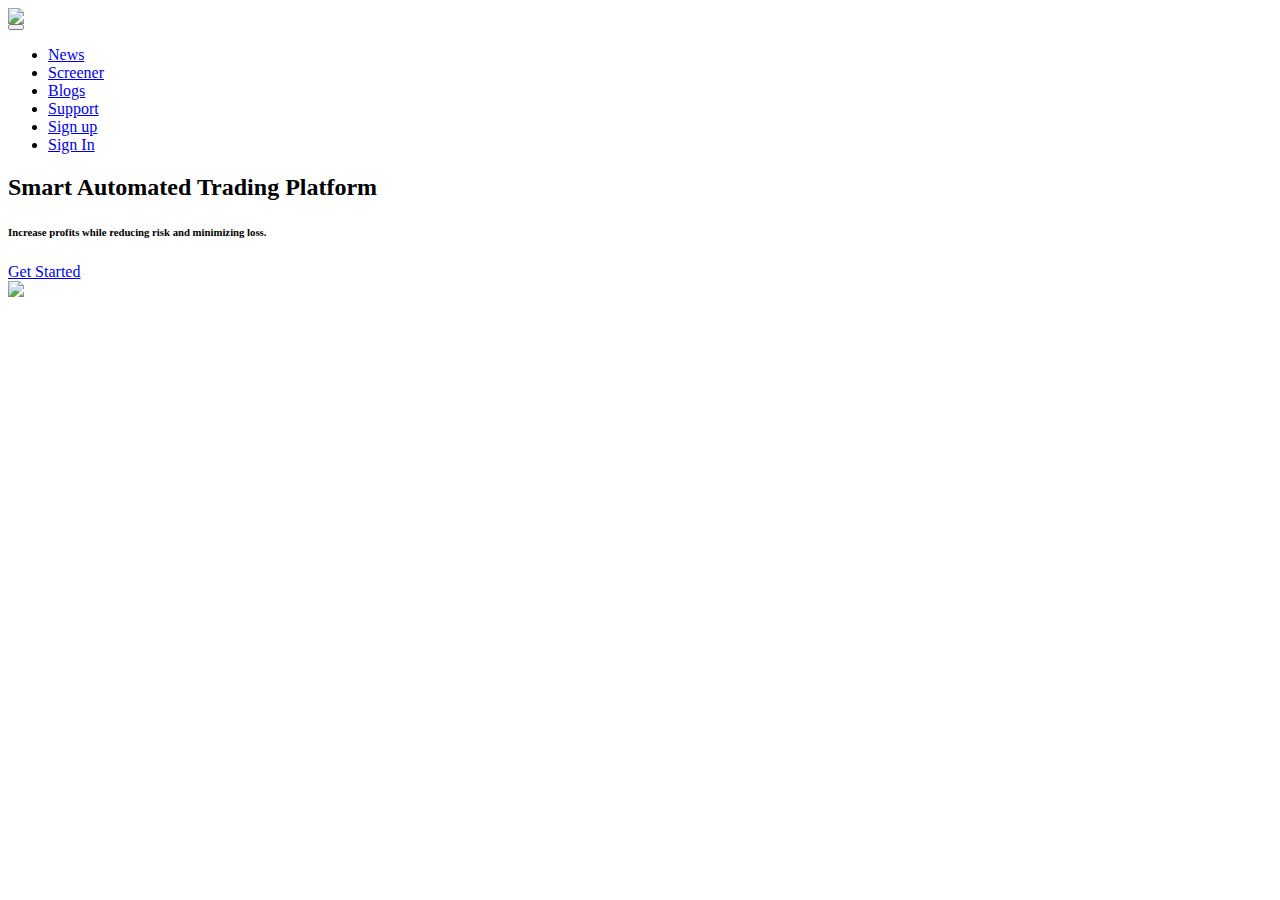
==== index.html @ 5ad06d59 "Initial commit" ====
<html lang="en">
    <head>
        <meta charset="UTF-8">
        <meta name="viewport" content="width=device-width, initial-scale=1.0">
        <title>Hedgina</title>
        <link rel="stylesheet" href="vendor/bootstrap/css/bootstrap.min.css">
        <link rel="stylesheet" href="icons/css/line-awesome.min.css">
        <link rel="stylesheet" href="vendor/select-picker/css/bootstrap-select.min.css">
        <link rel="stylesheet" href="vendor/slick/slick.css">
        <link rel="stylesheet" href="vendor/slick/slick-theme.css">
        <link rel="stylesheet" href="https://stackpath.bootstrapcdn.com/font-awesome/4.7.0/css/font-awesome.min.css">
        <link rel="stylesheet" href="css/style.css">
    </head>
    <body class="backgroundimg">
        <!-- Navigation -->
        <nav class="navbar navbar-expand-lg navbar-light bg-light ">
            <div class="container-fluid">
                <div class="row">
                    <div class="col-md-3">
                        <a class="navbar-brand" href="#"><img src="images/hedgina_logo.png"></a>
                    </div>
                    <div class="col-md-9">
                        <button class="navbar-toggler" type="button" data-toggle="collapse" data-target="#navbartopbar" aria-controls="navbarResponsive" aria-expanded="false" aria-label="Toggle navigation">
                            <span class="navbar-toggler-icon"></span>
                        </button>
                        <div class="collapse navbar-collapse" id="navbartopbar">
                            <ul class="navbar-nav ml-auto">
                                <li class="nav-item active">
                                    <a class="nav-link" href="#">News</a>
                                </li>
                                <li class="nav-item">
                                    <a class="nav-link" href="#">Screener</a>
                                </li>
                                <li class="nav-item">
                                    <a class="nav-link" href="#">Blogs</a>
                                </li>
                                <li class="nav-item">
                                    <a class="nav-link" href="#">Support</a>
                                </li>
                                <li class="nav-item">
                                    <a class="nav-link borderthemebtn" href="#">Sign up</a>
                                </li>
                                <li class="nav-item">
                                    <a class="nav-link themebtn" href="#">Sign In</a>
                                </li>
                            </ul>
                        </div>
                    </div>
                </div>
                
            </div>
        </nav>
        <section class="topsection bb-0">
            <div class="container-fluid">
                <div class="row">
                    <div class="col-xl-5 col-lg-6 col-md-12 align-center">
                        <div class="textcent">
                            <h2 class="indextitle">Smart Automated Trading Platform</h2>
                            <h6 class="indexsmalltext">Increase profits while reducing risk and minimizing loss.</h6>
                            <a href="javascript:;" class="themebtn wauto">Get Started</a>
                        </div>
                    </div>
                    <div class="col-xl-7 col-lg-6 col-md-12">
                        <div class="imgboxarea">
                            <img src="images/homepage.png">
                        </div>
                    </div>
                </div>
            </div>
        </section>
       <script src="https://cdnjs.cloudflare.com/ajax/libs/jquery/2.1.3/jquery.min.js"></script>
       <script src="https://cdn.jsdelivr.net/npm/popper.js@1.16.1/dist/umd/popper.min.js" integrity="sha384-9/reFTGAW83EW2RDu2S0VKaIzap3H66lZH81PoYlFhbGU+6BZp6G7niu735Sk7lN" crossorigin="anonymous"></script>
       <script src="vendor/bootstrap/js/bootstrap.min.js"></script>
       <script src="vendor/select-picker/js/bootstrap-select.min.js"></script>
       <script src="vendor/slick/slick.js"></script>
       <script src="js/script.js"></script>

    </body>
</html>
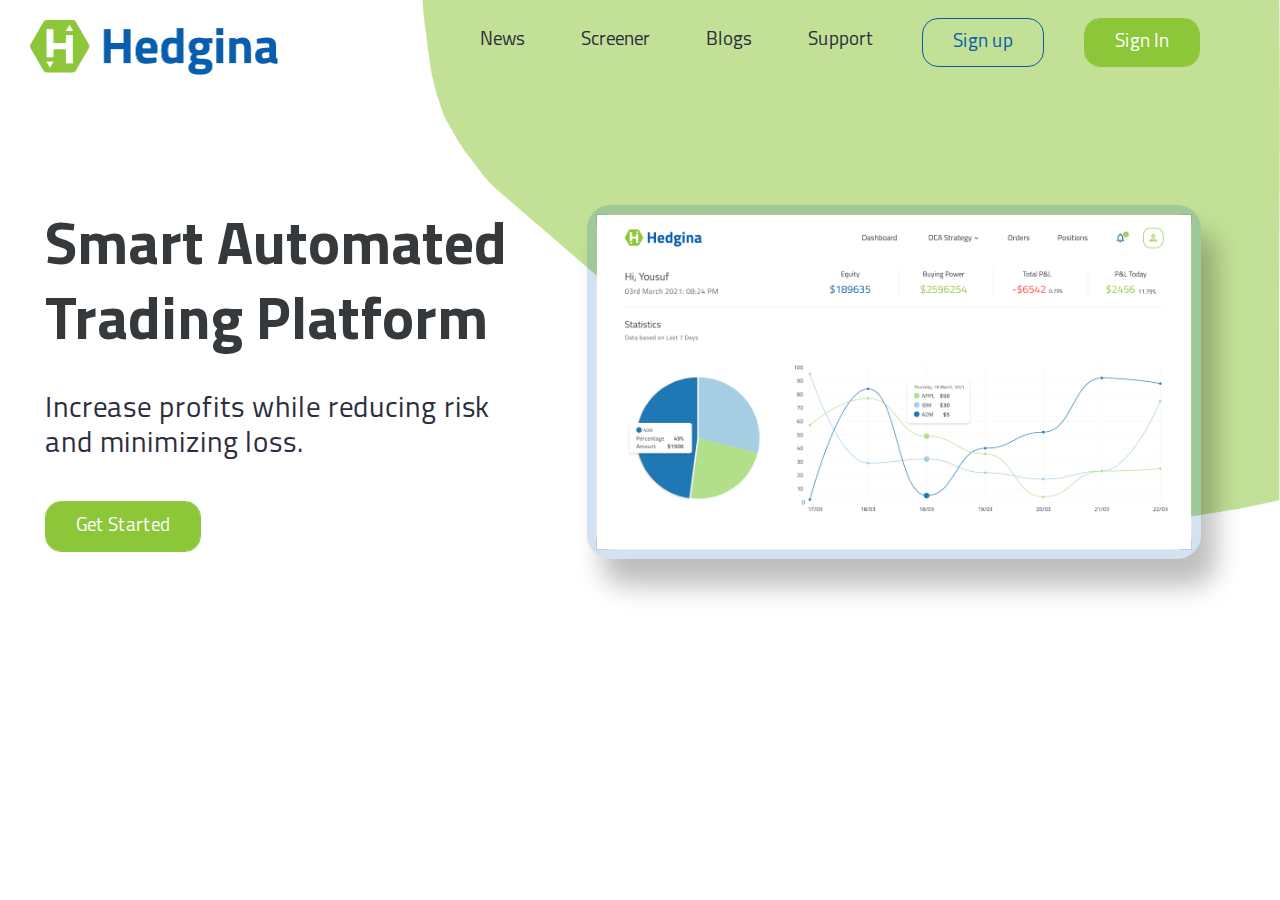
==== commit 3d9a32c5: "html" ====
--- a/index.html
+++ b/index.html
@@ -1,79 +1,79 @@
-<html lang="en">
-    <head>
-        <meta charset="UTF-8">
-        <meta name="viewport" content="width=device-width, initial-scale=1.0">
-        <title>Hedgina</title>
-        <link rel="stylesheet" href="vendor/bootstrap/css/bootstrap.min.css">
-        <link rel="stylesheet" href="icons/css/line-awesome.min.css">
-        <link rel="stylesheet" href="vendor/select-picker/css/bootstrap-select.min.css">
-        <link rel="stylesheet" href="vendor/slick/slick.css">
-        <link rel="stylesheet" href="vendor/slick/slick-theme.css">
-        <link rel="stylesheet" href="https://stackpath.bootstrapcdn.com/font-awesome/4.7.0/css/font-awesome.min.css">
-        <link rel="stylesheet" href="css/style.css">
-    </head>
-    <body class="backgroundimg">
-        <!-- Navigation -->
-        <nav class="navbar navbar-expand-lg navbar-light bg-light ">
-            <div class="container-fluid">
-                <div class="row">
-                    <div class="col-md-3">
-                        <a class="navbar-brand" href="#"><img src="images/hedgina_logo.png"></a>
-                    </div>
-                    <div class="col-md-9">
-                        <button class="navbar-toggler" type="button" data-toggle="collapse" data-target="#navbartopbar" aria-controls="navbarResponsive" aria-expanded="false" aria-label="Toggle navigation">
-                            <span class="navbar-toggler-icon"></span>
-                        </button>
-                        <div class="collapse navbar-collapse" id="navbartopbar">
-                            <ul class="navbar-nav ml-auto">
-                                <li class="nav-item active">
-                                    <a class="nav-link" href="#">News</a>
-                                </li>
-                                <li class="nav-item">
-                                    <a class="nav-link" href="#">Screener</a>
-                                </li>
-                                <li class="nav-item">
-                                    <a class="nav-link" href="#">Blogs</a>
-                                </li>
-                                <li class="nav-item">
-                                    <a class="nav-link" href="#">Support</a>
-                                </li>
-                                <li class="nav-item">
-                                    <a class="nav-link borderthemebtn" href="#">Sign up</a>
-                                </li>
-                                <li class="nav-item">
-                                    <a class="nav-link themebtn" href="#">Sign In</a>
-                                </li>
-                            </ul>
-                        </div>
-                    </div>
-                </div>
-                
-            </div>
-        </nav>
-        <section class="topsection bb-0">
-            <div class="container-fluid">
-                <div class="row">
-                    <div class="col-xl-5 col-lg-6 col-md-12 align-center">
-                        <div class="textcent">
-                            <h2 class="indextitle">Smart Automated Trading Platform</h2>
-                            <h6 class="indexsmalltext">Increase profits while reducing risk and minimizing loss.</h6>
-                            <a href="javascript:;" class="themebtn wauto">Get Started</a>
-                        </div>
-                    </div>
-                    <div class="col-xl-7 col-lg-6 col-md-12">
-                        <div class="imgboxarea">
-                            <img src="images/homepage.png">
-                        </div>
-                    </div>
-                </div>
-            </div>
-        </section>
-       <script src="https://cdnjs.cloudflare.com/ajax/libs/jquery/2.1.3/jquery.min.js"></script>
-       <script src="https://cdn.jsdelivr.net/npm/popper.js@1.16.1/dist/umd/popper.min.js" integrity="sha384-9/reFTGAW83EW2RDu2S0VKaIzap3H66lZH81PoYlFhbGU+6BZp6G7niu735Sk7lN" crossorigin="anonymous"></script>
-       <script src="vendor/bootstrap/js/bootstrap.min.js"></script>
-       <script src="vendor/select-picker/js/bootstrap-select.min.js"></script>
-       <script src="vendor/slick/slick.js"></script>
-       <script src="js/script.js"></script>
-
-    </body>
+<html lang="en">
+    <head>
+        <meta charset="UTF-8">
+        <meta name="viewport" content="width=device-width, initial-scale=1.0">
+        <title>Hedgina</title>
+        <link rel="stylesheet" href="vendor/bootstrap/css/bootstrap.min.css">
+        <link rel="stylesheet" href="icons/css/line-awesome.min.css">
+        <link rel="stylesheet" href="vendor/select-picker/css/bootstrap-select.min.css">
+        <link rel="stylesheet" href="vendor/slick/slick.css">
+        <link rel="stylesheet" href="vendor/slick/slick-theme.css">
+        <link rel="stylesheet" href="https://stackpath.bootstrapcdn.com/font-awesome/4.7.0/css/font-awesome.min.css">
+        <link rel="stylesheet" href="css/style.css">
+    </head>
+    <body class="backgroundimg">
+        <!-- Navigation -->
+        <nav class="navbar navbar-expand-lg navbar-light bg-light ">
+            <div class="container-fluid">
+                <div class="row">
+                    <div class="col-md-3">
+                        <a class="navbar-brand" href="#"><img src="images/hedgina_logo.png"></a>
+                    </div>
+                    <div class="col-md-9">
+                        <button class="navbar-toggler" type="button" data-toggle="collapse" data-target="#navbartopbar" aria-controls="navbarResponsive" aria-expanded="false" aria-label="Toggle navigation">
+                            <span class="navbar-toggler-icon"></span>
+                        </button>
+                        <div class="collapse navbar-collapse" id="navbartopbar">
+                            <ul class="navbar-nav ml-auto">
+                                <li class="nav-item active">
+                                    <a class="nav-link" href="#">News</a>
+                                </li>
+                                <li class="nav-item">
+                                    <a class="nav-link" href="#">Screener</a>
+                                </li>
+                                <li class="nav-item">
+                                    <a class="nav-link" href="#">Blogs</a>
+                                </li>
+                                <li class="nav-item">
+                                    <a class="nav-link" href="#">Support</a>
+                                </li>
+                                <li class="nav-item">
+                                    <a class="nav-link borderthemebtn" href="sign_up.html">Sign up</a>
+                                </li>
+                                <li class="nav-item">
+                                    <a class="nav-link themebtn" href="#">Sign In</a>
+                                </li>
+                            </ul>
+                        </div>
+                    </div>
+                </div>
+                
+            </div>
+        </nav>
+        <section class="topsection bb-0">
+            <div class="container-fluid">
+                <div class="row">
+                    <div class="col-xl-5 col-lg-6 col-md-12 align-center">
+                        <div class="textcent">
+                            <h2 class="indextitle">Smart Automated Trading Platform</h2>
+                            <h6 class="indexsmalltext">Increase profits while reducing risk and minimizing loss.</h6>
+                            <a href="javascript:;" class="themebtn wauto">Get Started</a>
+                        </div>
+                    </div>
+                    <div class="col-xl-7 col-lg-6 col-md-12">
+                        <div class="imgboxarea">
+                            <img src="images/homepage.png">
+                        </div>
+                    </div>
+                </div>
+            </div>
+        </section>
+       <script src="https://cdnjs.cloudflare.com/ajax/libs/jquery/2.1.3/jquery.min.js"></script>
+       <script src="https://cdn.jsdelivr.net/npm/popper.js@1.16.1/dist/umd/popper.min.js" integrity="sha384-9/reFTGAW83EW2RDu2S0VKaIzap3H66lZH81PoYlFhbGU+6BZp6G7niu735Sk7lN" crossorigin="anonymous"></script>
+       <script src="vendor/bootstrap/js/bootstrap.min.js"></script>
+       <script src="vendor/select-picker/js/bootstrap-select.min.js"></script>
+       <script src="vendor/slick/slick.js"></script>
+       <script src="js/script.js"></script>
+
+    </body>
 </html>--- a/icons/css/line-awesome.min.css
+++ b/icons/css/line-awesome.min.css
@@ -0,0 +1 @@
+.la,.lab,.lad,.lal,.lar,.las{-moz-osx-font-smoothing:grayscale;-webkit-font-smoothing:antialiased;display:inline-block;font-style:normal;font-variant:normal;text-rendering:auto;line-height:1}.la-lg{font-size:1.33333em;line-height:.75em;vertical-align:-.0667em}.la-xs{font-size:.75em}.la-sm{font-size:.875em}.la-1x{font-size:1em}.la-2x{font-size:2em}.la-3x{font-size:3em}.la-4x{font-size:4em}.la-5x{font-size:5em}.la-6x{font-size:6em}.la-7x{font-size:7em}.la-8x{font-size:8em}.la-9x{font-size:9em}.la-10x{font-size:10em}.la-fw{text-align:center;width:1.25em}.la-ul{list-style-type:none;margin-left:2.5em;padding-left:0}.la-ul>li{position:relative}.la-li{left:-2em;position:absolute;text-align:center;width:2em;line-height:inherit}.la-border{border:solid .08em #eee;border-radius:.1em;padding:.2em .25em .15em}.la-pull-left{float:left}.la-pull-right{float:right}.la.la-pull-left,.lab.la-pull-left,.lal.la-pull-left,.lar.la-pull-left,.las.la-pull-left{margin-right:.3em}.la.la-pull-right,.lab.la-pull-right,.lal.la-pull-right,.lar.la-pull-right,.las.la-pull-right{margin-left:.3em}.la-spin{-webkit-animation:la-spin 2s infinite linear;animation:la-spin 2s infinite linear}.la-pulse{-webkit-animation:la-spin 1s infinite steps(8);animation:la-spin 1s infinite steps(8)}@-webkit-keyframes la-spin{0%{-webkit-transform:rotate(0);transform:rotate(0)}100%{-webkit-transform:rotate(360deg);transform:rotate(360deg)}}@keyframes la-spin{0%{-webkit-transform:rotate(0);transform:rotate(0)}100%{-webkit-transform:rotate(360deg);transform:rotate(360deg)}}.la-rotate-90{-webkit-transform:rotate(90deg);transform:rotate(90deg)}.la-rotate-180{-webkit-transform:rotate(180deg);transform:rotate(180deg)}.la-rotate-270{-webkit-transform:rotate(270deg);transform:rotate(270deg)}.la-flip-horizontal{-webkit-transform:scale(-1,1);transform:scale(-1,1)}.la-flip-vertical{-webkit-transform:scale(1,-1);transform:scale(1,-1)}.la-flip-both,.la-flip-horizontal.la-flip-vertical{-webkit-transform:scale(-1,-1);transform:scale(-1,-1)}:root .la-flip-both,:root .la-flip-horizontal,:root .la-flip-vertical,:root .la-rotate-180,:root .la-rotate-270,:root .la-rotate-90{-webkit-filter:none;filter:none}.la-stack{display:inline-block;height:2em;line-height:2em;position:relative;vertical-align:middle;width:2.5em}.la-stack-1x,.la-stack-2x{left:0;position:absolute;text-align:center;width:100%}.la-stack-1x{line-height:inherit}.la-stack-2x{font-size:2em}.la-inverse{color:#fff}.la-500px:before{content:"\f26e"}.la-accessible-icon:before{content:"\f368"}.la-accusoft:before{content:"\f369"}.la-acquisitions-incorporated:before{content:"\f6af"}.la-ad:before{content:"\f641"}.la-address-book:before{content:"\f2b9"}.la-address-card:before{content:"\f2bb"}.la-adjust:before{content:"\f042"}.la-adn:before{content:"\f170"}.la-adobe:before{content:"\f778"}.la-adversal:before{content:"\f36a"}.la-affiliatetheme:before{content:"\f36b"}.la-air-freshener:before{content:"\f5d0"}.la-airbnb:before{content:"\f834"}.la-algolia:before{content:"\f36c"}.la-align-center:before{content:"\f037"}.la-align-justify:before{content:"\f039"}.la-align-left:before{content:"\f036"}.la-align-right:before{content:"\f038"}.la-alipay:before{content:"\f642"}.la-allergies:before{content:"\f461"}.la-amazon:before{content:"\f270"}.la-amazon-pay:before{content:"\f42c"}.la-ambulance:before{content:"\f0f9"}.la-american-sign-language-interpreting:before{content:"\f2a3"}.la-amilia:before{content:"\f36d"}.la-anchor:before{content:"\f13d"}.la-android:before{content:"\f17b"}.la-angellist:before{content:"\f209"}.la-angle-double-down:before{content:"\f103"}.la-angle-double-left:before{content:"\f100"}.la-angle-double-right:before{content:"\f101"}.la-angle-double-up:before{content:"\f102"}.la-angle-down:before{content:"\f107"}.la-angle-left:before{content:"\f104"}.la-angle-right:before{content:"\f105"}.la-angle-up:before{content:"\f106"}.la-angry:before{content:"\f556"}.la-angrycreative:before{content:"\f36e"}.la-angular:before{content:"\f420"}.la-ankh:before{content:"\f644"}.la-app-store:before{content:"\f36f"}.la-app-store-ios:before{content:"\f370"}.la-apper:before{content:"\f371"}.la-apple:before{content:"\f179"}.la-apple-alt:before{content:"\f5d1"}.la-apple-pay:before{content:"\f415"}.la-archive:before{content:"\f187"}.la-archway:before{content:"\f557"}.la-arrow-alt-circle-down:before{content:"\f358"}.la-arrow-alt-circle-left:before{content:"\f359"}.la-arrow-alt-circle-right:before{content:"\f35a"}.la-arrow-alt-circle-up:before{content:"\f35b"}.la-arrow-circle-down:before{content:"\f0ab"}.la-arrow-circle-left:before{content:"\f0a8"}.la-arrow-circle-right:before{content:"\f0a9"}.la-arrow-circle-up:before{content:"\f0aa"}.la-arrow-down:before{content:"\f063"}.la-arrow-left:before{content:"\f060"}.la-arrow-right:before{content:"\f061"}.la-arrow-up:before{content:"\f062"}.la-arrows-alt:before{content:"\f0b2"}.la-arrows-alt-h:before{content:"\f337"}.la-arrows-alt-v:before{content:"\f338"}.la-artstation:before{content:"\f77a"}.la-assistive-listening-systems:before{content:"\f2a2"}.la-asterisk:before{content:"\f069"}.la-asymmetrik:before{content:"\f372"}.la-at:before{content:"\f1fa"}.la-atlas:before{content:"\f558"}.la-atlassian:before{content:"\f77b"}.la-atom:before{content:"\f5d2"}.la-audible:before{content:"\f373"}.la-audio-description:before{content:"\f29e"}.la-autoprefixer:before{content:"\f41c"}.la-avianex:before{content:"\f374"}.la-aviato:before{content:"\f421"}.la-award:before{content:"\f559"}.la-aws:before{content:"\f375"}.la-baby:before{content:"\f77c"}.la-baby-carriage:before{content:"\f77d"}.la-backspace:before{content:"\f55a"}.la-backward:before{content:"\f04a"}.la-bacon:before{content:"\f7e5"}.la-balance-scale:before{content:"\f24e"}.la-balance-scale-left:before{content:"\f515"}.la-balance-scale-right:before{content:"\f516"}.la-ban:before{content:"\f05e"}.la-band-aid:before{content:"\f462"}.la-bandcamp:before{content:"\f2d5"}.la-barcode:before{content:"\f02a"}.la-bars:before{content:"\f0c9"}.la-baseball-ball:before{content:"\f433"}.la-basketball-ball:before{content:"\f434"}.la-bath:before{content:"\f2cd"}.la-battery-empty:before{content:"\f244"}.la-battery-full:before{content:"\f240"}.la-battery-half:before{content:"\f242"}.la-battery-quarter:before{content:"\f243"}.la-battery-three-quarters:before{content:"\f241"}.la-battle-net:before{content:"\f835"}.la-bed:before{content:"\f236"}.la-beer:before{content:"\f0fc"}.la-behance:before{content:"\f1b4"}.la-behance-square:before{content:"\f1b5"}.la-bell:before{content:"\f0f3"}.la-bell-slash:before{content:"\f1f6"}.la-bezier-curve:before{content:"\f55b"}.la-bible:before{content:"\f647"}.la-bicycle:before{content:"\f206"}.la-biking:before{content:"\f84a"}.la-bimobject:before{content:"\f378"}.la-binoculars:before{content:"\f1e5"}.la-biohazard:before{content:"\f780"}.la-birthday-cake:before{content:"\f1fd"}.la-bitbucket:before{content:"\f171"}.la-bitcoin:before{content:"\f379"}.la-bity:before{content:"\f37a"}.la-black-tie:before{content:"\f27e"}.la-blackberry:before{content:"\f37b"}.la-blender:before{content:"\f517"}.la-blender-phone:before{content:"\f6b6"}.la-blind:before{content:"\f29d"}.la-blog:before{content:"\f781"}.la-blogger:before{content:"\f37c"}.la-blogger-b:before{content:"\f37d"}.la-bluetooth:before{content:"\f293"}.la-bluetooth-b:before{content:"\f294"}.la-bold:before{content:"\f032"}.la-bolt:before{content:"\f0e7"}.la-bomb:before{content:"\f1e2"}.la-bone:before{content:"\f5d7"}.la-bong:before{content:"\f55c"}.la-book:before{content:"\f02d"}.la-book-dead:before{content:"\f6b7"}.la-book-medical:before{content:"\f7e6"}.la-book-open:before{content:"\f518"}.la-book-reader:before{content:"\f5da"}.la-bookmark:before{content:"\f02e"}.la-bootstrap:before{content:"\f836"}.la-border-all:before{content:"\f84c"}.la-border-none:before{content:"\f850"}.la-border-style:before{content:"\f853"}.la-bowling-ball:before{content:"\f436"}.la-box:before{content:"\f466"}.la-box-open:before{content:"\f49e"}.la-boxes:before{content:"\f468"}.la-braille:before{content:"\f2a1"}.la-brain:before{content:"\f5dc"}.la-bread-slice:before{content:"\f7ec"}.la-briefcase:before{content:"\f0b1"}.la-briefcase-medical:before{content:"\f469"}.la-broadcast-tower:before{content:"\f519"}.la-broom:before{content:"\f51a"}.la-brush:before{content:"\f55d"}.la-btc:before{content:"\f15a"}.la-buffer:before{content:"\f837"}.la-bug:before{content:"\f188"}.la-building:before{content:"\f1ad"}.la-bullhorn:before{content:"\f0a1"}.la-bullseye:before{content:"\f140"}.la-burn:before{content:"\f46a"}.la-buromobelexperte:before{content:"\f37f"}.la-bus:before{content:"\f207"}.la-bus-alt:before{content:"\f55e"}.la-business-time:before{content:"\f64a"}.la-buy-n-large:before{content:"\f8a6"}.la-buysellads:before{content:"\f20d"}.la-calculator:before{content:"\f1ec"}.la-calendar:before{content:"\f133"}.la-calendar-alt:before{content:"\f073"}.la-calendar-check:before{content:"\f274"}.la-calendar-day:before{content:"\f783"}.la-calendar-minus:before{content:"\f272"}.la-calendar-plus:before{content:"\f271"}.la-calendar-times:before{content:"\f273"}.la-calendar-week:before{content:"\f784"}.la-camera:before{content:"\f030"}.la-camera-retro:before{content:"\f083"}.la-campground:before{content:"\f6bb"}.la-canadian-maple-leaf:before{content:"\f785"}.la-candy-cane:before{content:"\f786"}.la-cannabis:before{content:"\f55f"}.la-capsules:before{content:"\f46b"}.la-car:before{content:"\f1b9"}.la-car-alt:before{content:"\f5de"}.la-car-battery:before{content:"\f5df"}.la-car-crash:before{content:"\f5e1"}.la-car-side:before{content:"\f5e4"}.la-caret-down:before{content:"\f0d7"}.la-caret-left:before{content:"\f0d9"}.la-caret-right:before{content:"\f0da"}.la-caret-square-down:before{content:"\f150"}.la-caret-square-left:before{content:"\f191"}.la-caret-square-right:before{content:"\f152"}.la-caret-square-up:before{content:"\f151"}.la-caret-up:before{content:"\f0d8"}.la-carrot:before{content:"\f787"}.la-cart-arrow-down:before{content:"\f218"}.la-cart-plus:before{content:"\f217"}.la-cash-register:before{content:"\f788"}.la-cat:before{content:"\f6be"}.la-cc-amazon-pay:before{content:"\f42d"}.la-cc-amex:before{content:"\f1f3"}.la-cc-apple-pay:before{content:"\f416"}.la-cc-diners-club:before{content:"\f24c"}.la-cc-discover:before{content:"\f1f2"}.la-cc-jcb:before{content:"\f24b"}.la-cc-mastercard:before{content:"\f1f1"}.la-cc-paypal:before{content:"\f1f4"}.la-cc-stripe:before{content:"\f1f5"}.la-cc-visa:before{content:"\f1f0"}.la-centercode:before{content:"\f380"}.la-centos:before{content:"\f789"}.la-certificate:before{content:"\f0a3"}.la-chair:before{content:"\f6c0"}.la-chalkboard:before{content:"\f51b"}.la-chalkboard-teacher:before{content:"\f51c"}.la-charging-station:before{content:"\f5e7"}.la-chart-area:before{content:"\f1fe"}.la-chart-bar:before{content:"\f080"}.la-chart-line:before{content:"\f201"}.la-chart-pie:before{content:"\f200"}.la-check:before{content:"\f00c"}.la-check-circle:before{content:"\f058"}.la-check-double:before{content:"\f560"}.la-check-square:before{content:"\f14a"}.la-cheese:before{content:"\f7ef"}.la-chess:before{content:"\f439"}.la-chess-bishop:before{content:"\f43a"}.la-chess-board:before{content:"\f43c"}.la-chess-king:before{content:"\f43f"}.la-chess-knight:before{content:"\f441"}.la-chess-pawn:before{content:"\f443"}.la-chess-queen:before{content:"\f445"}.la-chess-rook:before{content:"\f447"}.la-chevron-circle-down:before{content:"\f13a"}.la-chevron-circle-left:before{content:"\f137"}.la-chevron-circle-right:before{content:"\f138"}.la-chevron-circle-up:before{content:"\f139"}.la-chevron-down:before{content:"\f078"}.la-chevron-left:before{content:"\f053"}.la-chevron-right:before{content:"\f054"}.la-chevron-up:before{content:"\f077"}.la-child:before{content:"\f1ae"}.la-chrome:before{content:"\f268"}.la-chromecast:before{content:"\f838"}.la-church:before{content:"\f51d"}.la-circle:before{content:"\f111"}.la-circle-notch:before{content:"\f1ce"}.la-city:before{content:"\f64f"}.la-clinic-medical:before{content:"\f7f2"}.la-clipboard:before{content:"\f328"}.la-clipboard-check:before{content:"\f46c"}.la-clipboard-list:before{content:"\f46d"}.la-clock:before{content:"\f017"}.la-clone:before{content:"\f24d"}.la-closed-captioning:before{content:"\f20a"}.la-cloud:before{content:"\f0c2"}.la-cloud-download-alt:before{content:"\f381"}.la-cloud-meatball:before{content:"\f73b"}.la-cloud-moon:before{content:"\f6c3"}.la-cloud-moon-rain:before{content:"\f73c"}.la-cloud-rain:before{content:"\f73d"}.la-cloud-showers-heavy:before{content:"\f740"}.la-cloud-sun:before{content:"\f6c4"}.la-cloud-sun-rain:before{content:"\f743"}.la-cloud-upload-alt:before{content:"\f382"}.la-cloudscale:before{content:"\f383"}.la-cloudsmith:before{content:"\f384"}.la-cloudversify:before{content:"\f385"}.la-cocktail:before{content:"\f561"}.la-code:before{content:"\f121"}.la-code-branch:before{content:"\f126"}.la-codepen:before{content:"\f1cb"}.la-codiepie:before{content:"\f284"}.la-coffee:before{content:"\f0f4"}.la-cog:before{content:"\f013"}.la-cogs:before{content:"\f085"}.la-coins:before{content:"\f51e"}.la-columns:before{content:"\f0db"}.la-comment:before{content:"\f075"}.la-comment-alt:before{content:"\f27a"}.la-comment-dollar:before{content:"\f651"}.la-comment-dots:before{content:"\f4ad"}.la-comment-medical:before{content:"\f7f5"}.la-comment-slash:before{content:"\f4b3"}.la-comments:before{content:"\f086"}.la-comments-dollar:before{content:"\f653"}.la-compact-disc:before{content:"\f51f"}.la-compass:before{content:"\f14e"}.la-compress:before{content:"\f066"}.la-compress-arrows-alt:before{content:"\f78c"}.la-concierge-bell:before{content:"\f562"}.la-confluence:before{content:"\f78d"}.la-connectdevelop:before{content:"\f20e"}.la-contao:before{content:"\f26d"}.la-cookie:before{content:"\f563"}.la-cookie-bite:before{content:"\f564"}.la-copy:before{content:"\f0c5"}.la-copyright:before{content:"\f1f9"}.la-cotton-bureau:before{content:"\f89e"}.la-couch:before{content:"\f4b8"}.la-cpanel:before{content:"\f388"}.la-creative-commons:before{content:"\f25e"}.la-creative-commons-by:before{content:"\f4e7"}.la-creative-commons-nc:before{content:"\f4e8"}.la-creative-commons-nc-eu:before{content:"\f4e9"}.la-creative-commons-nc-jp:before{content:"\f4ea"}.la-creative-commons-nd:before{content:"\f4eb"}.la-creative-commons-pd:before{content:"\f4ec"}.la-creative-commons-pd-alt:before{content:"\f4ed"}.la-creative-commons-remix:before{content:"\f4ee"}.la-creative-commons-sa:before{content:"\f4ef"}.la-creative-commons-sampling:before{content:"\f4f0"}.la-creative-commons-sampling-plus:before{content:"\f4f1"}.la-creative-commons-share:before{content:"\f4f2"}.la-creative-commons-zero:before{content:"\f4f3"}.la-credit-card:before{content:"\f09d"}.la-critical-role:before{content:"\f6c9"}.la-crop:before{content:"\f125"}.la-crop-alt:before{content:"\f565"}.la-cross:before{content:"\f654"}.la-crosshairs:before{content:"\f05b"}.la-crow:before{content:"\f520"}.la-crown:before{content:"\f521"}.la-crutch:before{content:"\f7f7"}.la-css3:before{content:"\f13c"}.la-css3-alt:before{content:"\f38b"}.la-cube:before{content:"\f1b2"}.la-cubes:before{content:"\f1b3"}.la-cut:before{content:"\f0c4"}.la-cuttlefish:before{content:"\f38c"}.la-d-and-d:before{content:"\f38d"}.la-d-and-d-beyond:before{content:"\f6ca"}.la-dashcube:before{content:"\f210"}.la-database:before{content:"\f1c0"}.la-deaf:before{content:"\f2a4"}.la-delicious:before{content:"\f1a5"}.la-democrat:before{content:"\f747"}.la-deploydog:before{content:"\f38e"}.la-deskpro:before{content:"\f38f"}.la-desktop:before{content:"\f108"}.la-dev:before{content:"\f6cc"}.la-deviantart:before{content:"\f1bd"}.la-dharmachakra:before{content:"\f655"}.la-dhl:before{content:"\f790"}.la-diagnoses:before{content:"\f470"}.la-diaspora:before{content:"\f791"}.la-dice:before{content:"\f522"}.la-dice-d20:before{content:"\f6cf"}.la-dice-d6:before{content:"\f6d1"}.la-dice-five:before{content:"\f523"}.la-dice-four:before{content:"\f524"}.la-dice-one:before{content:"\f525"}.la-dice-six:before{content:"\f526"}.la-dice-three:before{content:"\f527"}.la-dice-two:before{content:"\f528"}.la-digg:before{content:"\f1a6"}.la-digital-ocean:before{content:"\f391"}.la-digital-tachograph:before{content:"\f566"}.la-directions:before{content:"\f5eb"}.la-discord:before{content:"\f392"}.la-discourse:before{content:"\f393"}.la-divide:before{content:"\f529"}.la-dizzy:before{content:"\f567"}.la-dna:before{content:"\f471"}.la-dochub:before{content:"\f394"}.la-docker:before{content:"\f395"}.la-dog:before{content:"\f6d3"}.la-dollar-sign:before{content:"\f155"}.la-dolly:before{content:"\f472"}.la-dolly-flatbed:before{content:"\f474"}.la-donate:before{content:"\f4b9"}.la-door-closed:before{content:"\f52a"}.la-door-open:before{content:"\f52b"}.la-dot-circle:before{content:"\f192"}.la-dove:before{content:"\f4ba"}.la-download:before{content:"\f019"}.la-draft2digital:before{content:"\f396"}.la-drafting-compass:before{content:"\f568"}.la-dragon:before{content:"\f6d5"}.la-draw-polygon:before{content:"\f5ee"}.la-dribbble:before{content:"\f17d"}.la-dribbble-square:before{content:"\f397"}.la-dropbox:before{content:"\f16b"}.la-drum:before{content:"\f569"}.la-drum-steelpan:before{content:"\f56a"}.la-drumstick-bite:before{content:"\f6d7"}.la-drupal:before{content:"\f1a9"}.la-dumbbell:before{content:"\f44b"}.la-dumpster:before{content:"\f793"}.la-dumpster-fire:before{content:"\f794"}.la-dungeon:before{content:"\f6d9"}.la-dyalog:before{content:"\f399"}.la-earlybirds:before{content:"\f39a"}.la-ebay:before{content:"\f4f4"}.la-edge:before{content:"\f282"}.la-edit:before{content:"\f044"}.la-egg:before{content:"\f7fb"}.la-eject:before{content:"\f052"}.la-elementor:before{content:"\f430"}.la-ellipsis-h:before{content:"\f141"}.la-ellipsis-v:before{content:"\f142"}.la-ello:before{content:"\f5f1"}.la-ember:before{content:"\f423"}.la-empire:before{content:"\f1d1"}.la-envelope:before{content:"\f0e0"}.la-envelope-open:before{content:"\f2b6"}.la-envelope-open-text:before{content:"\f658"}.la-envelope-square:before{content:"\f199"}.la-envira:before{content:"\f299"}.la-equals:before{content:"\f52c"}.la-eraser:before{content:"\f12d"}.la-erlang:before{content:"\f39d"}.la-ethereum:before{content:"\f42e"}.la-ethernet:before{content:"\f796"}.la-etsy:before{content:"\f2d7"}.la-euro-sign:before{content:"\f153"}.la-evernote:before{content:"\f839"}.la-exchange-alt:before{content:"\f362"}.la-exclamation:before{content:"\f12a"}.la-exclamation-circle:before{content:"\f06a"}.la-exclamation-triangle:before{content:"\f071"}.la-expand:before{content:"\f065"}.la-expand-arrows-alt:before{content:"\f31e"}.la-expeditedssl:before{content:"\f23e"}.la-external-link-alt:before{content:"\f35d"}.la-external-link-square-alt:before{content:"\f360"}.la-eye:before{content:"\f06e"}.la-eye-dropper:before{content:"\f1fb"}.la-eye-slash:before{content:"\f070"}.la-facebook:before{content:"\f09a"}.la-facebook-f:before{content:"\f39e"}.la-facebook-messenger:before{content:"\f39f"}.la-facebook-square:before{content:"\f082"}.la-fan:before{content:"\f863"}.la-fantasy-flight-games:before{content:"\f6dc"}.la-fast-backward:before{content:"\f049"}.la-fast-forward:before{content:"\f050"}.la-fax:before{content:"\f1ac"}.la-feather:before{content:"\f52d"}.la-feather-alt:before{content:"\f56b"}.la-fedex:before{content:"\f797"}.la-fedora:before{content:"\f798"}.la-female:before{content:"\f182"}.la-fighter-jet:before{content:"\f0fb"}.la-figma:before{content:"\f799"}.la-file:before{content:"\f15b"}.la-file-alt:before{content:"\f15c"}.la-file-archive:before{content:"\f1c6"}.la-file-audio:before{content:"\f1c7"}.la-file-code:before{content:"\f1c9"}.la-file-contract:before{content:"\f56c"}.la-file-csv:before{content:"\f6dd"}.la-file-download:before{content:"\f56d"}.la-file-excel:before{content:"\f1c3"}.la-file-export:before{content:"\f56e"}.la-file-image:before{content:"\f1c5"}.la-file-import:before{content:"\f56f"}.la-file-invoice:before{content:"\f570"}.la-file-invoice-dollar:before{content:"\f571"}.la-file-medical:before{content:"\f477"}.la-file-medical-alt:before{content:"\f478"}.la-file-pdf:before{content:"\f1c1"}.la-file-powerpoint:before{content:"\f1c4"}.la-file-prescription:before{content:"\f572"}.la-file-signature:before{content:"\f573"}.la-file-upload:before{content:"\f574"}.la-file-video:before{content:"\f1c8"}.la-file-word:before{content:"\f1c2"}.la-fill:before{content:"\f575"}.la-fill-drip:before{content:"\f576"}.la-film:before{content:"\f008"}.la-filter:before{content:"\f0b0"}.la-fingerprint:before{content:"\f577"}.la-fire:before{content:"\f06d"}.la-fire-alt:before{content:"\f7e4"}.la-fire-extinguisher:before{content:"\f134"}.la-firefox:before{content:"\f269"}.la-first-aid:before{content:"\f479"}.la-first-order:before{content:"\f2b0"}.la-first-order-alt:before{content:"\f50a"}.la-firstdraft:before{content:"\f3a1"}.la-fish:before{content:"\f578"}.la-fist-raised:before{content:"\f6de"}.la-flag:before{content:"\f024"}.la-flag-checkered:before{content:"\f11e"}.la-flag-usa:before{content:"\f74d"}.la-flask:before{content:"\f0c3"}.la-flickr:before{content:"\f16e"}.la-flipboard:before{content:"\f44d"}.la-flushed:before{content:"\f579"}.la-fly:before{content:"\f417"}.la-folder:before{content:"\f07b"}.la-folder-minus:before{content:"\f65d"}.la-folder-open:before{content:"\f07c"}.la-folder-plus:before{content:"\f65e"}.la-font:before{content:"\f031"}.la-font-awesome:before{content:"\f2b4"}.la-font-awesome-alt:before{content:"\f35c"}.la-font-awesome-flag:before{content:"\f425"}.la-font-awesome-logo-full:before{content:"\f4e6"}.la-fonticons:before{content:"\f280"}.la-fonticons-fi:before{content:"\f3a2"}.la-football-ball:before{content:"\f44e"}.la-fort-awesome:before{content:"\f286"}.la-fort-awesome-alt:before{content:"\f3a3"}.la-forumbee:before{content:"\f211"}.la-forward:before{content:"\f04e"}.la-foursquare:before{content:"\f180"}.la-free-code-camp:before{content:"\f2c5"}.la-freebsd:before{content:"\f3a4"}.la-frog:before{content:"\f52e"}.la-frown:before{content:"\f119"}.la-frown-open:before{content:"\f57a"}.la-fulcrum:before{content:"\f50b"}.la-funnel-dollar:before{content:"\f662"}.la-futbol:before{content:"\f1e3"}.la-galactic-republic:before{content:"\f50c"}.la-galactic-senate:before{content:"\f50d"}.la-gamepad:before{content:"\f11b"}.la-gas-pump:before{content:"\f52f"}.la-gavel:before{content:"\f0e3"}.la-gem:before{content:"\f3a5"}.la-genderless:before{content:"\f22d"}.la-get-pocket:before{content:"\f265"}.la-gg:before{content:"\f260"}.la-gg-circle:before{content:"\f261"}.la-ghost:before{content:"\f6e2"}.la-gift:before{content:"\f06b"}.la-gifts:before{content:"\f79c"}.la-git:before{content:"\f1d3"}.la-git-alt:before{content:"\f841"}.la-git-square:before{content:"\f1d2"}.la-github:before{content:"\f09b"}.la-github-alt:before{content:"\f113"}.la-github-square:before{content:"\f092"}.la-gitkraken:before{content:"\f3a6"}.la-gitlab:before{content:"\f296"}.la-gitter:before{content:"\f426"}.la-glass-cheers:before{content:"\f79f"}.la-glass-martini:before{content:"\f000"}.la-glass-martini-alt:before{content:"\f57b"}.la-glass-whiskey:before{content:"\f7a0"}.la-glasses:before{content:"\f530"}.la-glide:before{content:"\f2a5"}.la-glide-g:before{content:"\f2a6"}.la-globe:before{content:"\f0ac"}.la-globe-africa:before{content:"\f57c"}.la-globe-americas:before{content:"\f57d"}.la-globe-asia:before{content:"\f57e"}.la-globe-europe:before{content:"\f7a2"}.la-gofore:before{content:"\f3a7"}.la-golf-ball:before{content:"\f450"}.la-goodreads:before{content:"\f3a8"}.la-goodreads-g:before{content:"\f3a9"}.la-google:before{content:"\f1a0"}.la-google-drive:before{content:"\f3aa"}.la-google-play:before{content:"\f3ab"}.la-google-plus:before{content:"\f2b3"}.la-google-plus-g:before{content:"\f0d5"}.la-google-plus-square:before{content:"\f0d4"}.la-google-wallet:before{content:"\f1ee"}.la-gopuram:before{content:"\f664"}.la-graduation-cap:before{content:"\f19d"}.la-gratipay:before{content:"\f184"}.la-grav:before{content:"\f2d6"}.la-greater-than:before{content:"\f531"}.la-greater-than-equal:before{content:"\f532"}.la-grimace:before{content:"\f57f"}.la-grin:before{content:"\f580"}.la-grin-alt:before{content:"\f581"}.la-grin-beam:before{content:"\f582"}.la-grin-beam-sweat:before{content:"\f583"}.la-grin-hearts:before{content:"\f584"}.la-grin-squint:before{content:"\f585"}.la-grin-squint-tears:before{content:"\f586"}.la-grin-stars:before{content:"\f587"}.la-grin-tears:before{content:"\f588"}.la-grin-tongue:before{content:"\f589"}.la-grin-tongue-squint:before{content:"\f58a"}.la-grin-tongue-wink:before{content:"\f58b"}.la-grin-wink:before{content:"\f58c"}.la-grip-horizontal:before{content:"\f58d"}.la-grip-lines:before{content:"\f7a4"}.la-grip-lines-vertical:before{content:"\f7a5"}.la-grip-vertical:before{content:"\f58e"}.la-gripfire:before{content:"\f3ac"}.la-grunt:before{content:"\f3ad"}.la-guitar:before{content:"\f7a6"}.la-gulp:before{content:"\f3ae"}.la-h-square:before{content:"\f0fd"}.la-hacker-news:before{content:"\f1d4"}.la-hacker-news-square:before{content:"\f3af"}.la-hackerrank:before{content:"\f5f7"}.la-hamburger:before{content:"\f805"}.la-hammer:before{content:"\f6e3"}.la-hamsa:before{content:"\f665"}.la-hand-holding:before{content:"\f4bd"}.la-hand-holding-heart:before{content:"\f4be"}.la-hand-holding-usd:before{content:"\f4c0"}.la-hand-lizard:before{content:"\f258"}.la-hand-middle-finger:before{content:"\f806"}.la-hand-paper:before{content:"\f256"}.la-hand-peace:before{content:"\f25b"}.la-hand-point-down:before{content:"\f0a7"}.la-hand-point-left:before{content:"\f0a5"}.la-hand-point-right:before{content:"\f0a4"}.la-hand-point-up:before{content:"\f0a6"}.la-hand-pointer:before{content:"\f25a"}.la-hand-rock:before{content:"\f255"}.la-hand-scissors:before{content:"\f257"}.la-hand-spock:before{content:"\f259"}.la-hands:before{content:"\f4c2"}.la-hands-helping:before{content:"\f4c4"}.la-handshake:before{content:"\f2b5"}.la-hanukiah:before{content:"\f6e6"}.la-hard-hat:before{content:"\f807"}.la-hashtag:before{content:"\f292"}.la-hat-cowboy:before{content:"\f8c0"}.la-hat-cowboy-side:before{content:"\f8c1"}.la-hat-wizard:before{content:"\f6e8"}.la-haykal:before{content:"\f666"}.la-hdd:before{content:"\f0a0"}.la-heading:before{content:"\f1dc"}.la-headphones:before{content:"\f025"}.la-headphones-alt:before{content:"\f58f"}.la-headset:before{content:"\f590"}.la-heart:before{content:"\f004"}.la-heart-broken:before{content:"\f7a9"}.la-heartbeat:before{content:"\f21e"}.la-helicopter:before{content:"\f533"}.la-highlighter:before{content:"\f591"}.la-hiking:before{content:"\f6ec"}.la-hippo:before{content:"\f6ed"}.la-hips:before{content:"\f452"}.la-hire-a-helper:before{content:"\f3b0"}.la-history:before{content:"\f1da"}.la-hockey-puck:before{content:"\f453"}.la-holly-berry:before{content:"\f7aa"}.la-home:before{content:"\f015"}.la-hooli:before{content:"\f427"}.la-hornbill:before{content:"\f592"}.la-horse:before{content:"\f6f0"}.la-horse-head:before{content:"\f7ab"}.la-hospital:before{content:"\f0f8"}.la-hospital-alt:before{content:"\f47d"}.la-hospital-symbol:before{content:"\f47e"}.la-hot-tub:before{content:"\f593"}.la-hotdog:before{content:"\f80f"}.la-hotel:before{content:"\f594"}.la-hotjar:before{content:"\f3b1"}.la-hourglass:before{content:"\f254"}.la-hourglass-end:before{content:"\f253"}.la-hourglass-half:before{content:"\f252"}.la-hourglass-start:before{content:"\f251"}.la-house-damage:before{content:"\f6f1"}.la-houzz:before{content:"\f27c"}.la-hryvnia:before{content:"\f6f2"}.la-html5:before{content:"\f13b"}.la-hubspot:before{content:"\f3b2"}.la-i-cursor:before{content:"\f246"}.la-ice-cream:before{content:"\f810"}.la-icicles:before{content:"\f7ad"}.la-icons:before{content:"\f86d"}.la-id-badge:before{content:"\f2c1"}.la-id-card:before{content:"\f2c2"}.la-id-card-alt:before{content:"\f47f"}.la-igloo:before{content:"\f7ae"}.la-image:before{content:"\f03e"}.la-images:before{content:"\f302"}.la-imdb:before{content:"\f2d8"}.la-inbox:before{content:"\f01c"}.la-indent:before{content:"\f03c"}.la-industry:before{content:"\f275"}.la-infinity:before{content:"\f534"}.la-info:before{content:"\f129"}.la-info-circle:before{content:"\f05a"}.la-instagram:before{content:"\f16d"}.la-intercom:before{content:"\f7af"}.la-internet-explorer:before{content:"\f26b"}.la-invision:before{content:"\f7b0"}.la-ioxhost:before{content:"\f208"}.la-italic:before{content:"\f033"}.la-itch-io:before{content:"\f83a"}.la-itunes:before{content:"\f3b4"}.la-itunes-note:before{content:"\f3b5"}.la-java:before{content:"\f4e4"}.la-jedi:before{content:"\f669"}.la-jedi-order:before{content:"\f50e"}.la-jenkins:before{content:"\f3b6"}.la-jira:before{content:"\f7b1"}.la-joget:before{content:"\f3b7"}.la-joint:before{content:"\f595"}.la-joomla:before{content:"\f1aa"}.la-journal-whills:before{content:"\f66a"}.la-js:before{content:"\f3b8"}.la-js-square:before{content:"\f3b9"}.la-jsfiddle:before{content:"\f1cc"}.la-kaaba:before{content:"\f66b"}.la-kaggle:before{content:"\f5fa"}.la-key:before{content:"\f084"}.la-keybase:before{content:"\f4f5"}.la-keyboard:before{content:"\f11c"}.la-keycdn:before{content:"\f3ba"}.la-khanda:before{content:"\f66d"}.la-kickstarter:before{content:"\f3bb"}.la-kickstarter-k:before{content:"\f3bc"}.la-kiss:before{content:"\f596"}.la-kiss-beam:before{content:"\f597"}.la-kiss-wink-heart:before{content:"\f598"}.la-kiwi-bird:before{content:"\f535"}.la-korvue:before{content:"\f42f"}.la-landmark:before{content:"\f66f"}.la-language:before{content:"\f1ab"}.la-laptop:before{content:"\f109"}.la-laptop-code:before{content:"\f5fc"}.la-laptop-medical:before{content:"\f812"}.la-laravel:before{content:"\f3bd"}.la-lastfm:before{content:"\f202"}.la-lastfm-square:before{content:"\f203"}.la-laugh:before{content:"\f599"}.la-laugh-beam:before{content:"\f59a"}.la-laugh-squint:before{content:"\f59b"}.la-laugh-wink:before{content:"\f59c"}.la-layer-group:before{content:"\f5fd"}.la-leaf:before{content:"\f06c"}.la-leanpub:before{content:"\f212"}.la-lemon:before{content:"\f094"}.la-less:before{content:"\f41d"}.la-less-than:before{content:"\f536"}.la-less-than-equal:before{content:"\f537"}.la-level-down-alt:before{content:"\f3be"}.la-level-up-alt:before{content:"\f3bf"}.la-life-ring:before{content:"\f1cd"}.la-lightbulb:before{content:"\f0eb"}.la-line:before{content:"\f3c0"}.la-link:before{content:"\f0c1"}.la-linkedin:before{content:"\f08c"}.la-linkedin-in:before{content:"\f0e1"}.la-linode:before{content:"\f2b8"}.la-linux:before{content:"\f17c"}.la-lira-sign:before{content:"\f195"}.la-list:before{content:"\f03a"}.la-list-alt:before{content:"\f022"}.la-list-ol:before{content:"\f0cb"}.la-list-ul:before{content:"\f0ca"}.la-location-arrow:before{content:"\f124"}.la-lock:before{content:"\f023"}.la-lock-open:before{content:"\f3c1"}.la-long-arrow-alt-down:before{content:"\f309"}.la-long-arrow-alt-left:before{content:"\f30a"}.la-long-arrow-alt-right:before{content:"\f30b"}.la-long-arrow-alt-up:before{content:"\f30c"}.la-low-vision:before{content:"\f2a8"}.la-luggage-cart:before{content:"\f59d"}.la-lyft:before{content:"\f3c3"}.la-magento:before{content:"\f3c4"}.la-magic:before{content:"\f0d0"}.la-magnet:before{content:"\f076"}.la-mail-bulk:before{content:"\f674"}.la-mailchimp:before{content:"\f59e"}.la-male:before{content:"\f183"}.la-mandalorian:before{content:"\f50f"}.la-map:before{content:"\f279"}.la-map-marked:before{content:"\f59f"}.la-map-marked-alt:before{content:"\f5a0"}.la-map-marker:before{content:"\f041"}.la-map-marker-alt:before{content:"\f3c5"}.la-map-pin:before{content:"\f276"}.la-map-signs:before{content:"\f277"}.la-markdown:before{content:"\f60f"}.la-marker:before{content:"\f5a1"}.la-mars:before{content:"\f222"}.la-mars-double:before{content:"\f227"}.la-mars-stroke:before{content:"\f229"}.la-mars-stroke-h:before{content:"\f22b"}.la-mars-stroke-v:before{content:"\f22a"}.la-mask:before{content:"\f6fa"}.la-mastodon:before{content:"\f4f6"}.la-maxcdn:before{content:"\f136"}.la-mdb:before{content:"\f8ca"}.la-medal:before{content:"\f5a2"}.la-medapps:before{content:"\f3c6"}.la-medium:before{content:"\f23a"}.la-medium-m:before{content:"\f3c7"}.la-medkit:before{content:"\f0fa"}.la-medrt:before{content:"\f3c8"}.la-meetup:before{content:"\f2e0"}.la-megaport:before{content:"\f5a3"}.la-meh:before{content:"\f11a"}.la-meh-blank:before{content:"\f5a4"}.la-meh-rolling-eyes:before{content:"\f5a5"}.la-memory:before{content:"\f538"}.la-mendeley:before{content:"\f7b3"}.la-menorah:before{content:"\f676"}.la-mercury:before{content:"\f223"}.la-meteor:before{content:"\f753"}.la-microchip:before{content:"\f2db"}.la-microphone:before{content:"\f130"}.la-microphone-alt:before{content:"\f3c9"}.la-microphone-alt-slash:before{content:"\f539"}.la-microphone-slash:before{content:"\f131"}.la-microscope:before{content:"\f610"}.la-microsoft:before{content:"\f3ca"}.la-minus:before{content:"\f068"}.la-minus-circle:before{content:"\f056"}.la-minus-square:before{content:"\f146"}.la-mitten:before{content:"\f7b5"}.la-mix:before{content:"\f3cb"}.la-mixcloud:before{content:"\f289"}.la-mizuni:before{content:"\f3cc"}.la-mobile:before{content:"\f10b"}.la-mobile-alt:before{content:"\f3cd"}.la-modx:before{content:"\f285"}.la-monero:before{content:"\f3d0"}.la-money-bill:before{content:"\f0d6"}.la-money-bill-alt:before{content:"\f3d1"}.la-money-bill-wave:before{content:"\f53a"}.la-money-bill-wave-alt:before{content:"\f53b"}.la-money-check:before{content:"\f53c"}.la-money-check-alt:before{content:"\f53d"}.la-monument:before{content:"\f5a6"}.la-moon:before{content:"\f186"}.la-mortar-pestle:before{content:"\f5a7"}.la-mosque:before{content:"\f678"}.la-motorcycle:before{content:"\f21c"}.la-mountain:before{content:"\f6fc"}.la-mouse:before{content:"\f8cc"}.la-mouse-pointer:before{content:"\f245"}.la-mug-hot:before{content:"\f7b6"}.la-music:before{content:"\f001"}.la-napster:before{content:"\f3d2"}.la-neos:before{content:"\f612"}.la-network-wired:before{content:"\f6ff"}.la-neuter:before{content:"\f22c"}.la-newspaper:before{content:"\f1ea"}.la-nimblr:before{content:"\f5a8"}.la-node:before{content:"\f419"}.la-node-js:before{content:"\f3d3"}.la-not-equal:before{content:"\f53e"}.la-notes-medical:before{content:"\f481"}.la-npm:before{content:"\f3d4"}.la-ns8:before{content:"\f3d5"}.la-nutritionix:before{content:"\f3d6"}.la-object-group:before{content:"\f247"}.la-object-ungroup:before{content:"\f248"}.la-odnoklassniki:before{content:"\f263"}.la-odnoklassniki-square:before{content:"\f264"}.la-oil-can:before{content:"\f613"}.la-old-republic:before{content:"\f510"}.la-om:before{content:"\f679"}.la-opencart:before{content:"\f23d"}.la-openid:before{content:"\f19b"}.la-opera:before{content:"\f26a"}.la-optin-monster:before{content:"\f23c"}.la-orcid:before{content:"\f8d2"}.la-osi:before{content:"\f41a"}.la-otter:before{content:"\f700"}.la-outdent:before{content:"\f03b"}.la-page4:before{content:"\f3d7"}.la-pagelines:before{content:"\f18c"}.la-pager:before{content:"\f815"}.la-paint-brush:before{content:"\f1fc"}.la-paint-roller:before{content:"\f5aa"}.la-palette:before{content:"\f53f"}.la-palfed:before{content:"\f3d8"}.la-pallet:before{content:"\f482"}.la-paper-plane:before{content:"\f1d8"}.la-paperclip:before{content:"\f0c6"}.la-parachute-box:before{content:"\f4cd"}.la-paragraph:before{content:"\f1dd"}.la-parking:before{content:"\f540"}.la-passport:before{content:"\f5ab"}.la-pastafarianism:before{content:"\f67b"}.la-paste:before{content:"\f0ea"}.la-patreon:before{content:"\f3d9"}.la-pause:before{content:"\f04c"}.la-pause-circle:before{content:"\f28b"}.la-paw:before{content:"\f1b0"}.la-paypal:before{content:"\f1ed"}.la-peace:before{content:"\f67c"}.la-pen:before{content:"\f304"}.la-pen-alt:before{content:"\f305"}.la-pen-fancy:before{content:"\f5ac"}.la-pen-nib:before{content:"\f5ad"}.la-pen-square:before{content:"\f14b"}.la-pencil-alt:before{content:"\f303"}.la-pencil-ruler:before{content:"\f5ae"}.la-penny-arcade:before{content:"\f704"}.la-people-carry:before{content:"\f4ce"}.la-pepper-hot:before{content:"\f816"}.la-percent:before{content:"\f295"}.la-percentage:before{content:"\f541"}.la-periscope:before{content:"\f3da"}.la-person-booth:before{content:"\f756"}.la-phabricator:before{content:"\f3db"}.la-phoenix-framework:before{content:"\f3dc"}.la-phoenix-squadron:before{content:"\f511"}.la-phone:before{content:"\f095"}.la-phone-alt:before{content:"\f879"}.la-phone-slash:before{content:"\f3dd"}.la-phone-square:before{content:"\f098"}.la-phone-square-alt:before{content:"\f87b"}.la-phone-volume:before{content:"\f2a0"}.la-photo-video:before{content:"\f87c"}.la-php:before{content:"\f457"}.la-pied-piper:before{content:"\f2ae"}.la-pied-piper-alt:before{content:"\f1a8"}.la-pied-piper-hat:before{content:"\f4e5"}.la-pied-piper-pp:before{content:"\f1a7"}.la-piggy-bank:before{content:"\f4d3"}.la-pills:before{content:"\f484"}.la-pinterest:before{content:"\f0d2"}.la-pinterest-p:before{content:"\f231"}.la-pinterest-square:before{content:"\f0d3"}.la-pizza-slice:before{content:"\f818"}.la-place-of-worship:before{content:"\f67f"}.la-plane:before{content:"\f072"}.la-plane-arrival:before{content:"\f5af"}.la-plane-departure:before{content:"\f5b0"}.la-play:before{content:"\f04b"}.la-play-circle:before{content:"\f144"}.la-playstation:before{content:"\f3df"}.la-plug:before{content:"\f1e6"}.la-plus:before{content:"\f067"}.la-plus-circle:before{content:"\f055"}.la-plus-square:before{content:"\f0fe"}.la-podcast:before{content:"\f2ce"}.la-poll:before{content:"\f681"}.la-poll-h:before{content:"\f682"}.la-poo:before{content:"\f2fe"}.la-poo-storm:before{content:"\f75a"}.la-poop:before{content:"\f619"}.la-portrait:before{content:"\f3e0"}.la-pound-sign:before{content:"\f154"}.la-power-off:before{content:"\f011"}.la-pray:before{content:"\f683"}.la-praying-hands:before{content:"\f684"}.la-prescription:before{content:"\f5b1"}.la-prescription-bottle:before{content:"\f485"}.la-prescription-bottle-alt:before{content:"\f486"}.la-print:before{content:"\f02f"}.la-procedures:before{content:"\f487"}.la-product-hunt:before{content:"\f288"}.la-project-diagram:before{content:"\f542"}.la-pushed:before{content:"\f3e1"}.la-puzzle-piece:before{content:"\f12e"}.la-python:before{content:"\f3e2"}.la-qq:before{content:"\f1d6"}.la-qrcode:before{content:"\f029"}.la-question:before{content:"\f128"}.la-question-circle:before{content:"\f059"}.la-quidditch:before{content:"\f458"}.la-quinscape:before{content:"\f459"}.la-quora:before{content:"\f2c4"}.la-quote-left:before{content:"\f10d"}.la-quote-right:before{content:"\f10e"}.la-quran:before{content:"\f687"}.la-r-project:before{content:"\f4f7"}.la-radiation:before{content:"\f7b9"}.la-radiation-alt:before{content:"\f7ba"}.la-rainbow:before{content:"\f75b"}.la-random:before{content:"\f074"}.la-raspberry-pi:before{content:"\f7bb"}.la-ravelry:before{content:"\f2d9"}.la-react:before{content:"\f41b"}.la-reacteurope:before{content:"\f75d"}.la-readme:before{content:"\f4d5"}.la-rebel:before{content:"\f1d0"}.la-receipt:before{content:"\f543"}.la-record-vinyl:before{content:"\f8d9"}.la-recycle:before{content:"\f1b8"}.la-red-river:before{content:"\f3e3"}.la-reddit:before{content:"\f1a1"}.la-reddit-alien:before{content:"\f281"}.la-reddit-square:before{content:"\f1a2"}.la-redhat:before{content:"\f7bc"}.la-redo:before{content:"\f01e"}.la-redo-alt:before{content:"\f2f9"}.la-registered:before{content:"\f25d"}.la-remove-format:before{content:"\f87d"}.la-renren:before{content:"\f18b"}.la-reply:before{content:"\f3e5"}.la-reply-all:before{content:"\f122"}.la-replyd:before{content:"\f3e6"}.la-republican:before{content:"\f75e"}.la-researchgate:before{content:"\f4f8"}.la-resolving:before{content:"\f3e7"}.la-restroom:before{content:"\f7bd"}.la-retweet:before{content:"\f079"}.la-rev:before{content:"\f5b2"}.la-ribbon:before{content:"\f4d6"}.la-ring:before{content:"\f70b"}.la-road:before{content:"\f018"}.la-robot:before{content:"\f544"}.la-rocket:before{content:"\f135"}.la-rocketchat:before{content:"\f3e8"}.la-rockrms:before{content:"\f3e9"}.la-route:before{content:"\f4d7"}.la-rss:before{content:"\f09e"}.la-rss-square:before{content:"\f143"}.la-ruble-sign:before{content:"\f158"}.la-ruler:before{content:"\f545"}.la-ruler-combined:before{content:"\f546"}.la-ruler-horizontal:before{content:"\f547"}.la-ruler-vertical:before{content:"\f548"}.la-running:before{content:"\f70c"}.la-rupee-sign:before{content:"\f156"}.la-sad-cry:before{content:"\f5b3"}.la-sad-tear:before{content:"\f5b4"}.la-safari:before{content:"\f267"}.la-salesforce:before{content:"\f83b"}.la-sass:before{content:"\f41e"}.la-satellite:before{content:"\f7bf"}.la-satellite-dish:before{content:"\f7c0"}.la-save:before{content:"\f0c7"}.la-schlix:before{content:"\f3ea"}.la-school:before{content:"\f549"}.la-screwdriver:before{content:"\f54a"}.la-scribd:before{content:"\f28a"}.la-scroll:before{content:"\f70e"}.la-sd-card:before{content:"\f7c2"}.la-search:before{content:"\f002"}.la-search-dollar:before{content:"\f688"}.la-search-location:before{content:"\f689"}.la-search-minus:before{content:"\f010"}.la-search-plus:before{content:"\f00e"}.la-searchengin:before{content:"\f3eb"}.la-seedling:before{content:"\f4d8"}.la-sellcast:before{content:"\f2da"}.la-sellsy:before{content:"\f213"}.la-server:before{content:"\f233"}.la-servicestack:before{content:"\f3ec"}.la-shapes:before{content:"\f61f"}.la-share:before{content:"\f064"}.la-share-alt:before{content:"\f1e0"}.la-share-alt-square:before{content:"\f1e1"}.la-share-square:before{content:"\f14d"}.la-shekel-sign:before{content:"\f20b"}.la-shield-alt:before{content:"\f3ed"}.la-ship:before{content:"\f21a"}.la-shipping-fast:before{content:"\f48b"}.la-shirtsinbulk:before{content:"\f214"}.la-shoe-prints:before{content:"\f54b"}.la-shopping-bag:before{content:"\f290"}.la-shopping-basket:before{content:"\f291"}.la-shopping-cart:before{content:"\f07a"}.la-shopware:before{content:"\f5b5"}.la-shower:before{content:"\f2cc"}.la-shuttle-van:before{content:"\f5b6"}.la-sign:before{content:"\f4d9"}.la-sign-in-alt:before{content:"\f2f6"}.la-sign-language:before{content:"\f2a7"}.la-sign-out-alt:before{content:"\f2f5"}.la-signal:before{content:"\f012"}.la-signature:before{content:"\f5b7"}.la-sim-card:before{content:"\f7c4"}.la-simplybuilt:before{content:"\f215"}.la-sistrix:before{content:"\f3ee"}.la-sitemap:before{content:"\f0e8"}.la-sith:before{content:"\f512"}.la-skating:before{content:"\f7c5"}.la-sketch:before{content:"\f7c6"}.la-skiing:before{content:"\f7c9"}.la-skiing-nordic:before{content:"\f7ca"}.la-skull:before{content:"\f54c"}.la-skull-crossbones:before{content:"\f714"}.la-skyatlas:before{content:"\f216"}.la-skype:before{content:"\f17e"}.la-slack:before{content:"\f198"}.la-slack-hash:before{content:"\f3ef"}.la-slash:before{content:"\f715"}.la-sleigh:before{content:"\f7cc"}.la-sliders-h:before{content:"\f1de"}.la-slideshare:before{content:"\f1e7"}.la-smile:before{content:"\f118"}.la-smile-beam:before{content:"\f5b8"}.la-smile-wink:before{content:"\f4da"}.la-smog:before{content:"\f75f"}.la-smoking:before{content:"\f48d"}.la-smoking-ban:before{content:"\f54d"}.la-sms:before{content:"\f7cd"}.la-snapchat:before{content:"\f2ab"}.la-snapchat-ghost:before{content:"\f2ac"}.la-snapchat-square:before{content:"\f2ad"}.la-snowboarding:before{content:"\f7ce"}.la-snowflake:before{content:"\f2dc"}.la-snowman:before{content:"\f7d0"}.la-snowplow:before{content:"\f7d2"}.la-socks:before{content:"\f696"}.la-solar-panel:before{content:"\f5ba"}.la-sort:before{content:"\f0dc"}.la-sort-alpha-down:before{content:"\f15d"}.la-sort-alpha-down-alt:before{content:"\f881"}.la-sort-alpha-up:before{content:"\f15e"}.la-sort-alpha-up-alt:before{content:"\f882"}.la-sort-amount-down:before{content:"\f160"}.la-sort-amount-down-alt:before{content:"\f884"}.la-sort-amount-up:before{content:"\f161"}.la-sort-amount-up-alt:before{content:"\f885"}.la-sort-down:before{content:"\f0dd"}.la-sort-numeric-down:before{content:"\f162"}.la-sort-numeric-down-alt:before{content:"\f886"}.la-sort-numeric-up:before{content:"\f163"}.la-sort-numeric-up-alt:before{content:"\f887"}.la-sort-up:before{content:"\f0de"}.la-soundcloud:before{content:"\f1be"}.la-sourcetree:before{content:"\f7d3"}.la-spa:before{content:"\f5bb"}.la-space-shuttle:before{content:"\f197"}.la-speakap:before{content:"\f3f3"}.la-speaker-deck:before{content:"\f83c"}.la-spell-check:before{content:"\f891"}.la-spider:before{content:"\f717"}.la-spinner:before{content:"\f110"}.la-splotch:before{content:"\f5bc"}.la-spotify:before{content:"\f1bc"}.la-spray-can:before{content:"\f5bd"}.la-square:before{content:"\f0c8"}.la-square-full:before{content:"\f45c"}.la-square-root-alt:before{content:"\f698"}.la-squarespace:before{content:"\f5be"}.la-stack-exchange:before{content:"\f18d"}.la-stack-overflow:before{content:"\f16c"}.la-stackpath:before{content:"\f842"}.la-stamp:before{content:"\f5bf"}.la-star:before{content:"\f005"}.la-star-and-crescent:before{content:"\f699"}.la-star-half:before{content:"\f089"}.la-star-half-alt:before{content:"\f5c0"}.la-star-of-david:before{content:"\f69a"}.la-star-of-life:before{content:"\f621"}.la-staylinked:before{content:"\f3f5"}.la-steam:before{content:"\f1b6"}.la-steam-square:before{content:"\f1b7"}.la-steam-symbol:before{content:"\f3f6"}.la-step-backward:before{content:"\f048"}.la-step-forward:before{content:"\f051"}.la-stethoscope:before{content:"\f0f1"}.la-sticker-mule:before{content:"\f3f7"}.la-sticky-note:before{content:"\f249"}.la-stop:before{content:"\f04d"}.la-stop-circle:before{content:"\f28d"}.la-stopwatch:before{content:"\f2f2"}.la-store:before{content:"\f54e"}.la-store-alt:before{content:"\f54f"}.la-strava:before{content:"\f428"}.la-stream:before{content:"\f550"}.la-street-view:before{content:"\f21d"}.la-strikethrough:before{content:"\f0cc"}.la-stripe:before{content:"\f429"}.la-stripe-s:before{content:"\f42a"}.la-stroopwafel:before{content:"\f551"}.la-studiovinari:before{content:"\f3f8"}.la-stumbleupon:before{content:"\f1a4"}.la-stumbleupon-circle:before{content:"\f1a3"}.la-subscript:before{content:"\f12c"}.la-subway:before{content:"\f239"}.la-suitcase:before{content:"\f0f2"}.la-suitcase-rolling:before{content:"\f5c1"}.la-sun:before{content:"\f185"}.la-superpowers:before{content:"\f2dd"}.la-superscript:before{content:"\f12b"}.la-supple:before{content:"\f3f9"}.la-surprise:before{content:"\f5c2"}.la-suse:before{content:"\f7d6"}.la-swatchbook:before{content:"\f5c3"}.la-swift:before{content:"\f8e1"}.la-swimmer:before{content:"\f5c4"}.la-swimming-pool:before{content:"\f5c5"}.la-symfony:before{content:"\f83d"}.la-synagogue:before{content:"\f69b"}.la-sync:before{content:"\f021"}.la-sync-alt:before{content:"\f2f1"}.la-syringe:before{content:"\f48e"}.la-table:before{content:"\f0ce"}.la-table-tennis:before{content:"\f45d"}.la-tablet:before{content:"\f10a"}.la-tablet-alt:before{content:"\f3fa"}.la-tablets:before{content:"\f490"}.la-tachometer-alt:before{content:"\f3fd"}.la-tag:before{content:"\f02b"}.la-tags:before{content:"\f02c"}.la-tape:before{content:"\f4db"}.la-tasks:before{content:"\f0ae"}.la-taxi:before{content:"\f1ba"}.la-teamspeak:before{content:"\f4f9"}.la-teeth:before{content:"\f62e"}.la-teeth-open:before{content:"\f62f"}.la-telegram:before{content:"\f2c6"}.la-telegram-plane:before{content:"\f3fe"}.la-temperature-high:before{content:"\f769"}.la-temperature-low:before{content:"\f76b"}.la-tencent-weibo:before{content:"\f1d5"}.la-tenge:before{content:"\f7d7"}.la-terminal:before{content:"\f120"}.la-text-height:before{content:"\f034"}.la-text-width:before{content:"\f035"}.la-th:before{content:"\f00a"}.la-th-large:before{content:"\f009"}.la-th-list:before{content:"\f00b"}.la-the-red-yeti:before{content:"\f69d"}.la-theater-masks:before{content:"\f630"}.la-themeco:before{content:"\f5c6"}.la-themeisle:before{content:"\f2b2"}.la-thermometer:before{content:"\f491"}.la-thermometer-empty:before{content:"\f2cb"}.la-thermometer-full:before{content:"\f2c7"}.la-thermometer-half:before{content:"\f2c9"}.la-thermometer-quarter:before{content:"\f2ca"}.la-thermometer-three-quarters:before{content:"\f2c8"}.la-think-peaks:before{content:"\f731"}.la-thumbs-down:before{content:"\f165"}.la-thumbs-up:before{content:"\f164"}.la-thumbtack:before{content:"\f08d"}.la-ticket-alt:before{content:"\f3ff"}.la-times:before{content:"\f00d"}.la-times-circle:before{content:"\f057"}.la-tint:before{content:"\f043"}.la-tint-slash:before{content:"\f5c7"}.la-tired:before{content:"\f5c8"}.la-toggle-off:before{content:"\f204"}.la-toggle-on:before{content:"\f205"}.la-toilet:before{content:"\f7d8"}.la-toilet-paper:before{content:"\f71e"}.la-toolbox:before{content:"\f552"}.la-tools:before{content:"\f7d9"}.la-tooth:before{content:"\f5c9"}.la-torah:before{content:"\f6a0"}.la-torii-gate:before{content:"\f6a1"}.la-tractor:before{content:"\f722"}.la-trade-federation:before{content:"\f513"}.la-trademark:before{content:"\f25c"}.la-traffic-light:before{content:"\f637"}.la-train:before{content:"\f238"}.la-tram:before{content:"\f7da"}.la-transgender:before{content:"\f224"}.la-transgender-alt:before{content:"\f225"}.la-trash:before{content:"\f1f8"}.la-trash-alt:before{content:"\f2ed"}.la-trash-restore:before{content:"\f829"}.la-trash-restore-alt:before{content:"\f82a"}.la-tree:before{content:"\f1bb"}.la-trello:before{content:"\f181"}.la-tripadvisor:before{content:"\f262"}.la-trophy:before{content:"\f091"}.la-truck:before{content:"\f0d1"}.la-truck-loading:before{content:"\f4de"}.la-truck-monster:before{content:"\f63b"}.la-truck-moving:before{content:"\f4df"}.la-truck-pickup:before{content:"\f63c"}.la-tshirt:before{content:"\f553"}.la-tty:before{content:"\f1e4"}.la-tumblr:before{content:"\f173"}.la-tumblr-square:before{content:"\f174"}.la-tv:before{content:"\f26c"}.la-twitch:before{content:"\f1e8"}.la-twitter:before{content:"\f099"}.la-twitter-square:before{content:"\f081"}.la-typo3:before{content:"\f42b"}.la-uber:before{content:"\f402"}.la-ubuntu:before{content:"\f7df"}.la-uikit:before{content:"\f403"}.la-umbraco:before{content:"\f8e8"}.la-umbrella:before{content:"\f0e9"}.la-umbrella-beach:before{content:"\f5ca"}.la-underline:before{content:"\f0cd"}.la-undo:before{content:"\f0e2"}.la-undo-alt:before{content:"\f2ea"}.la-uniregistry:before{content:"\f404"}.la-universal-access:before{content:"\f29a"}.la-university:before{content:"\f19c"}.la-unlink:before{content:"\f127"}.la-unlock:before{content:"\f09c"}.la-unlock-alt:before{content:"\f13e"}.la-untappd:before{content:"\f405"}.la-upload:before{content:"\f093"}.la-ups:before{content:"\f7e0"}.la-usb:before{content:"\f287"}.la-user:before{content:"\f007"}.la-user-alt:before{content:"\f406"}.la-user-alt-slash:before{content:"\f4fa"}.la-user-astronaut:before{content:"\f4fb"}.la-user-check:before{content:"\f4fc"}.la-user-circle:before{content:"\f2bd"}.la-user-clock:before{content:"\f4fd"}.la-user-cog:before{content:"\f4fe"}.la-user-edit:before{content:"\f4ff"}.la-user-friends:before{content:"\f500"}.la-user-graduate:before{content:"\f501"}.la-user-injured:before{content:"\f728"}.la-user-lock:before{content:"\f502"}.la-user-md:before{content:"\f0f0"}.la-user-minus:before{content:"\f503"}.la-user-ninja:before{content:"\f504"}.la-user-nurse:before{content:"\f82f"}.la-user-plus:before{content:"\f234"}.la-user-secret:before{content:"\f21b"}.la-user-shield:before{content:"\f505"}.la-user-slash:before{content:"\f506"}.la-user-tag:before{content:"\f507"}.la-user-tie:before{content:"\f508"}.la-user-times:before{content:"\f235"}.la-users:before{content:"\f0c0"}.la-users-cog:before{content:"\f509"}.la-usps:before{content:"\f7e1"}.la-ussunnah:before{content:"\f407"}.la-utensil-spoon:before{content:"\f2e5"}.la-utensils:before{content:"\f2e7"}.la-vaadin:before{content:"\f408"}.la-vector-square:before{content:"\f5cb"}.la-venus:before{content:"\f221"}.la-venus-double:before{content:"\f226"}.la-venus-mars:before{content:"\f228"}.la-viacoin:before{content:"\f237"}.la-viadeo:before{content:"\f2a9"}.la-viadeo-square:before{content:"\f2aa"}.la-vial:before{content:"\f492"}.la-vials:before{content:"\f493"}.la-viber:before{content:"\f409"}.la-video:before{content:"\f03d"}.la-video-slash:before{content:"\f4e2"}.la-vihara:before{content:"\f6a7"}.la-vimeo:before{content:"\f40a"}.la-vimeo-square:before{content:"\f194"}.la-vimeo-v:before{content:"\f27d"}.la-vine:before{content:"\f1ca"}.la-vk:before{content:"\f189"}.la-vnv:before{content:"\f40b"}.la-voicemail:before{content:"\f897"}.la-volleyball-ball:before{content:"\f45f"}.la-volume-down:before{content:"\f027"}.la-volume-mute:before{content:"\f6a9"}.la-volume-off:before{content:"\f026"}.la-volume-up:before{content:"\f028"}.la-vote-yea:before{content:"\f772"}.la-vr-cardboard:before{content:"\f729"}.la-vuejs:before{content:"\f41f"}.la-walking:before{content:"\f554"}.la-wallet:before{content:"\f555"}.la-warehouse:before{content:"\f494"}.la-water:before{content:"\f773"}.la-wave-square:before{content:"\f83e"}.la-waze:before{content:"\f83f"}.la-weebly:before{content:"\f5cc"}.la-weibo:before{content:"\f18a"}.la-weight:before{content:"\f496"}.la-weight-hanging:before{content:"\f5cd"}.la-weixin:before{content:"\f1d7"}.la-whatsapp:before{content:"\f232"}.la-whatsapp-square:before{content:"\f40c"}.la-wheelchair:before{content:"\f193"}.la-whmcs:before{content:"\f40d"}.la-wifi:before{content:"\f1eb"}.la-wikipedia-w:before{content:"\f266"}.la-wind:before{content:"\f72e"}.la-window-close:before{content:"\f410"}.la-window-maximize:before{content:"\f2d0"}.la-window-minimize:before{content:"\f2d1"}.la-window-restore:before{content:"\f2d2"}.la-windows:before{content:"\f17a"}.la-wine-bottle:before{content:"\f72f"}.la-wine-glass:before{content:"\f4e3"}.la-wine-glass-alt:before{content:"\f5ce"}.la-wix:before{content:"\f5cf"}.la-wizards-of-the-coast:before{content:"\f730"}.la-wolf-pack-battalion:before{content:"\f514"}.la-won-sign:before{content:"\f159"}.la-wordpress:before{content:"\f19a"}.la-wordpress-simple:before{content:"\f411"}.la-wpbeginner:before{content:"\f297"}.la-wpexplorer:before{content:"\f2de"}.la-wpforms:before{content:"\f298"}.la-wpressr:before{content:"\f3e4"}.la-wrench:before{content:"\f0ad"}.la-x-ray:before{content:"\f497"}.la-xbox:before{content:"\f412"}.la-xing:before{content:"\f168"}.la-xing-square:before{content:"\f169"}.la-y-combinator:before{content:"\f23b"}.la-yahoo:before{content:"\f19e"}.la-yammer:before{content:"\f840"}.la-yandex:before{content:"\f413"}.la-yandex-international:before{content:"\f414"}.la-yarn:before{content:"\f7e3"}.la-yelp:before{content:"\f1e9"}.la-yen-sign:before{content:"\f157"}.la-yin-yang:before{content:"\f6ad"}.la-yoast:before{content:"\f2b1"}.la-youtube:before{content:"\f167"}.la-youtube-square:before{content:"\f431"}.la-zhihu:before{content:"\f63f"}.sr-only{border:0;clip:rect(0,0,0,0);height:1px;margin:-1px;overflow:hidden;padding:0;position:absolute;width:1px}.sr-only-focusable:active,.sr-only-focusable:focus{clip:auto;height:auto;margin:0;overflow:visible;position:static;width:auto}@font-face{font-family:'Line Awesome Brands';font-style:normal;font-weight:400;font-display:auto;src:url(../fonts/la-brands-400.eot);src:url(../fonts/la-brands-400.eot?#iefix) format("embedded-opentype"),url(../fonts/la-brands-400.woff2) format("woff2"),url(../fonts/la-brands-400.woff) format("woff"),url(../fonts/la-brands-400.ttf) format("truetype"),url(../fonts/la-brands-400.svg#lineawesome) format("svg")}.lab{font-family:'Line Awesome Brands'}@font-face{font-family:'Line Awesome Free';font-style:normal;font-weight:400;font-display:auto;src:url(../fonts/la-regular-400.eot);src:url(../fonts/la-regular-400.eot?#iefix) format("embedded-opentype"),url(../fonts/la-regular-400.woff2) format("woff2"),url(../fonts/la-regular-400.woff) format("woff"),url(../fonts/la-regular-400.ttf) format("truetype"),url(../fonts/la-regular-400.svg#lineawesome) format("svg")}.lar{font-family:'Line Awesome Free';font-weight:400}@font-face{font-family:'Line Awesome Free';font-style:normal;font-weight:900;font-display:auto;src:url(../fonts/la-solid-900.eot);src:url(../fonts/la-solid-900.eot?#iefix) format("embedded-opentype"),url(../fonts/la-solid-900.woff2) format("woff2"),url(../fonts/la-solid-900.woff) format("woff"),url(../fonts/la-solid-900.ttf) format("truetype"),url(../fonts/la-solid-900.svg#lineawesome) format("svg")}.la,.las{font-family:'Line Awesome Free';font-weight:900}.la.la-glass:before{content:"\f000"}.la.la-meetup{font-family:'Line Awesome Brands';font-weight:400}.la.la-star-o{font-family:'Line Awesome Free';font-weight:400}.la.la-star-o:before{content:"\f005"}.la.la-remove:before{content:"\f00d"}.la.la-close:before{content:"\f00d"}.la.la-gear:before{content:"\f013"}.la.la-trash-o{font-family:'Line Awesome Free';font-weight:400}.la.la-trash-o:before{content:"\f2ed"}.la.la-file-o{font-family:'Line Awesome Free';font-weight:400}.la.la-file-o:before{content:"\f15b"}.la.la-clock-o{font-family:'Line Awesome Free';font-weight:400}.la.la-clock-o:before{content:"\f017"}.la.la-arrow-circle-o-down{font-family:'Line Awesome Free';font-weight:400}.la.la-arrow-circle-o-down:before{content:"\f358"}.la.la-arrow-circle-o-up{font-family:'Line Awesome Free';font-weight:400}.la.la-arrow-circle-o-up:before{content:"\f35b"}.la.la-play-circle-o{font-family:'Line Awesome Free';font-weight:400}.la.la-play-circle-o:before{content:"\f144"}.la.la-repeat:before{content:"\f01e"}.la.la-rotate-right:before{content:"\f01e"}.la.la-refresh:before{content:"\f021"}.la.la-list-alt{font-family:'Line Awesome Free';font-weight:400}.la.la-dedent:before{content:"\f03b"}.la.la-video-camera:before{content:"\f03d"}.la.la-picture-o{font-family:'Line Awesome Free';font-weight:400}.la.la-picture-o:before{content:"\f03e"}.la.la-photo{font-family:'Line Awesome Free';font-weight:400}.la.la-photo:before{content:"\f03e"}.la.la-image{font-family:'Line Awesome Free';font-weight:400}.la.la-image:before{content:"\f03e"}.la.la-pencil:before{content:"\f303"}.la.la-map-marker:before{content:"\f3c5"}.la.la-pencil-square-o{font-family:'Line Awesome Free';font-weight:400}.la.la-pencil-square-o:before{content:"\f044"}.la.la-share-square-o{font-family:'Line Awesome Free';font-weight:400}.la.la-share-square-o:before{content:"\f14d"}.la.la-check-square-o{font-family:'Line Awesome Free';font-weight:400}.la.la-check-square-o:before{content:"\f14a"}.la.la-arrows:before{content:"\f0b2"}.la.la-times-circle-o{font-family:'Line Awesome Free';font-weight:400}.la.la-times-circle-o:before{content:"\f057"}.la.la-check-circle-o{font-family:'Line Awesome Free';font-weight:400}.la.la-check-circle-o:before{content:"\f058"}.la.la-mail-forward:before{content:"\f064"}.la.la-eye{font-family:'Line Awesome Free';font-weight:400}.la.la-eye-slash{font-family:'Line Awesome Free';font-weight:400}.la.la-warning:before{content:"\f071"}.la.la-calendar:before{content:"\f073"}.la.la-arrows-v:before{content:"\f338"}.la.la-arrows-h:before{content:"\f337"}.la.la-bar-chart{font-family:'Line Awesome Free';font-weight:400}.la.la-bar-chart:before{content:"\f080"}.la.la-bar-chart-o{font-family:'Line Awesome Free';font-weight:400}.la.la-bar-chart-o:before{content:"\f080"}.la.la-twitter-square{font-family:'Line Awesome Brands';font-weight:400}.la.la-facebook-square{font-family:'Line Awesome Brands';font-weight:400}.la.la-gears:before{content:"\f085"}.la.la-thumbs-o-up{font-family:'Line Awesome Free';font-weight:400}.la.la-thumbs-o-up:before{content:"\f164"}.la.la-thumbs-o-down{font-family:'Line Awesome Free';font-weight:400}.la.la-thumbs-o-down:before{content:"\f165"}.la.la-heart-o{font-family:'Line Awesome Free';font-weight:400}.la.la-heart-o:before{content:"\f004"}.la.la-sign-out:before{content:"\f2f5"}.la.la-linkedin-square{font-family:'Line Awesome Brands';font-weight:400}.la.la-linkedin-square:before{content:"\f08c"}.la.la-thumb-tack:before{content:"\f08d"}.la.la-external-link:before{content:"\f35d"}.la.la-sign-in:before{content:"\f2f6"}.la.la-github-square{font-family:'Line Awesome Brands';font-weight:400}.la.la-lemon-o{font-family:'Line Awesome Free';font-weight:400}.la.la-lemon-o:before{content:"\f094"}.la.la-square-o{font-family:'Line Awesome Free';font-weight:400}.la.la-square-o:before{content:"\f0c8"}.la.la-bookmark-o{font-family:'Line Awesome Free';font-weight:400}.la.la-bookmark-o:before{content:"\f02e"}.la.la-twitter{font-family:'Line Awesome Brands';font-weight:400}.la.la-facebook{font-family:'Line Awesome Brands';font-weight:400}.la.la-facebook:before{content:"\f39e"}.la.la-facebook-f{font-family:'Line Awesome Brands';font-weight:400}.la.la-facebook-f:before{content:"\f39e"}.la.la-github{font-family:'Line Awesome Brands';font-weight:400}.la.la-credit-card{font-family:'Line Awesome Free';font-weight:400}.la.la-feed:before{content:"\f09e"}.la.la-hdd-o{font-family:'Line Awesome Free';font-weight:400}.la.la-hdd-o:before{content:"\f0a0"}.la.la-hand-o-right{font-family:'Line Awesome Free';font-weight:400}.la.la-hand-o-right:before{content:"\f0a4"}.la.la-hand-o-left{font-family:'Line Awesome Free';font-weight:400}.la.la-hand-o-left:before{content:"\f0a5"}.la.la-hand-o-up{font-family:'Line Awesome Free';font-weight:400}.la.la-hand-o-up:before{content:"\f0a6"}.la.la-hand-o-down{font-family:'Line Awesome Free';font-weight:400}.la.la-hand-o-down:before{content:"\f0a7"}.la.la-arrows-alt:before{content:"\f31e"}.la.la-group:before{content:"\f0c0"}.la.la-chain:before{content:"\f0c1"}.la.la-scissors:before{content:"\f0c4"}.la.la-files-o{font-family:'Line Awesome Free';font-weight:400}.la.la-files-o:before{content:"\f0c5"}.la.la-floppy-o{font-family:'Line Awesome Free';font-weight:400}.la.la-floppy-o:before{content:"\f0c7"}.la.la-navicon:before{content:"\f0c9"}.la.la-reorder:before{content:"\f0c9"}.la.la-pinterest{font-family:'Line Awesome Brands';font-weight:400}.la.la-pinterest-square{font-family:'Line Awesome Brands';font-weight:400}.la.la-google-plus-square{font-family:'Line Awesome Brands';font-weight:400}.la.la-google-plus{font-family:'Line Awesome Brands';font-weight:400}.la.la-google-plus:before{content:"\f0d5"}.la.la-money{font-family:'Line Awesome Free';font-weight:400}.la.la-money:before{content:"\f3d1"}.la.la-unsorted:before{content:"\f0dc"}.la.la-sort-desc:before{content:"\f0dd"}.la.la-sort-asc:before{content:"\f0de"}.la.la-linkedin{font-family:'Line Awesome Brands';font-weight:400}.la.la-linkedin:before{content:"\f0e1"}.la.la-rotate-left:before{content:"\f0e2"}.la.la-legal:before{content:"\f0e3"}.la.la-tachometer:before{content:"\f3fd"}.la.la-dashboard:before{content:"\f3fd"}.la.la-comment-o{font-family:'Line Awesome Free';font-weight:400}.la.la-comment-o:before{content:"\f075"}.la.la-comments-o{font-family:'Line Awesome Free';font-weight:400}.la.la-comments-o:before{content:"\f086"}.la.la-flash:before{content:"\f0e7"}.la.la-clipboard{font-family:'Line Awesome Free';font-weight:400}.la.la-paste{font-family:'Line Awesome Free';font-weight:400}.la.la-paste:before{content:"\f328"}.la.la-lightbulb-o{font-family:'Line Awesome Free';font-weight:400}.la.la-lightbulb-o:before{content:"\f0eb"}.la.la-exchange:before{content:"\f362"}.la.la-cloud-download:before{content:"\f381"}.la.la-cloud-upload:before{content:"\f382"}.la.la-bell-o{font-family:'Line Awesome Free';font-weight:400}.la.la-bell-o:before{content:"\f0f3"}.la.la-cutlery:before{content:"\f2e7"}.la.la-file-text-o{font-family:'Line Awesome Free';font-weight:400}.la.la-file-text-o:before{content:"\f15c"}.la.la-building-o{font-family:'Line Awesome Free';font-weight:400}.la.la-building-o:before{content:"\f1ad"}.la.la-hospital-o{font-family:'Line Awesome Free';font-weight:400}.la.la-hospital-o:before{content:"\f0f8"}.la.la-tablet:before{content:"\f3fa"}.la.la-mobile:before{content:"\f3cd"}.la.la-mobile-phone:before{content:"\f3cd"}.la.la-circle-o{font-family:'Line Awesome Free';font-weight:400}.la.la-circle-o:before{content:"\f111"}.la.la-mail-reply:before{content:"\f3e5"}.la.la-github-alt{font-family:'Line Awesome Brands';font-weight:400}.la.la-folder-o{font-family:'Line Awesome Free';font-weight:400}.la.la-folder-o:before{content:"\f07b"}.la.la-folder-open-o{font-family:'Line Awesome Free';font-weight:400}.la.la-folder-open-o:before{content:"\f07c"}.la.la-smile-o{font-family:'Line Awesome Free';font-weight:400}.la.la-smile-o:before{content:"\f118"}.la.la-frown-o{font-family:'Line Awesome Free';font-weight:400}.la.la-frown-o:before{content:"\f119"}.la.la-meh-o{font-family:'Line Awesome Free';font-weight:400}.la.la-meh-o:before{content:"\f11a"}.la.la-keyboard-o{font-family:'Line Awesome Free';font-weight:400}.la.la-keyboard-o:before{content:"\f11c"}.la.la-flag-o{font-family:'Line Awesome Free';font-weight:400}.la.la-flag-o:before{content:"\f024"}.la.la-mail-reply-all:before{content:"\f122"}.la.la-star-half-o{font-family:'Line Awesome Free';font-weight:400}.la.la-star-half-o:before{content:"\f089"}.la.la-star-half-empty{font-family:'Line Awesome Free';font-weight:400}.la.la-star-half-empty:before{content:"\f089"}.la.la-star-half-full{font-family:'Line Awesome Free';font-weight:400}.la.la-star-half-full:before{content:"\f089"}.la.la-code-fork:before{content:"\f126"}.la.la-chain-broken:before{content:"\f127"}.la.la-shield:before{content:"\f3ed"}.la.la-calendar-o{font-family:'Line Awesome Free';font-weight:400}.la.la-calendar-o:before{content:"\f133"}.la.la-maxcdn{font-family:'Line Awesome Brands';font-weight:400}.la.la-html5{font-family:'Line Awesome Brands';font-weight:400}.la.la-css3{font-family:'Line Awesome Brands';font-weight:400}.la.la-ticket:before{content:"\f3ff"}.la.la-minus-square-o{font-family:'Line Awesome Free';font-weight:400}.la.la-minus-square-o:before{content:"\f146"}.la.la-level-up:before{content:"\f3bf"}.la.la-level-down:before{content:"\f3be"}.la.la-pencil-square:before{content:"\f14b"}.la.la-external-link-square:before{content:"\f360"}.la.la-compass{font-family:'Line Awesome Free';font-weight:400}.la.la-caret-square-o-down{font-family:'Line Awesome Free';font-weight:400}.la.la-caret-square-o-down:before{content:"\f150"}.la.la-toggle-down{font-family:'Line Awesome Free';font-weight:400}.la.la-toggle-down:before{content:"\f150"}.la.la-caret-square-o-up{font-family:'Line Awesome Free';font-weight:400}.la.la-caret-square-o-up:before{content:"\f151"}.la.la-toggle-up{font-family:'Line Awesome Free';font-weight:400}.la.la-toggle-up:before{content:"\f151"}.la.la-caret-square-o-right{font-family:'Line Awesome Free';font-weight:400}.la.la-caret-square-o-right:before{content:"\f152"}.la.la-toggle-right{font-family:'Line Awesome Free';font-weight:400}.la.la-toggle-right:before{content:"\f152"}.la.la-eur:before{content:"\f153"}.la.la-euro:before{content:"\f153"}.la.la-gbp:before{content:"\f154"}.la.la-usd:before{content:"\f155"}.la.la-dollar:before{content:"\f155"}.la.la-inr:before{content:"\f156"}.la.la-rupee:before{content:"\f156"}.la.la-jpy:before{content:"\f157"}.la.la-cny:before{content:"\f157"}.la.la-rmb:before{content:"\f157"}.la.la-yen:before{content:"\f157"}.la.la-rub:before{content:"\f158"}.la.la-ruble:before{content:"\f158"}.la.la-rouble:before{content:"\f158"}.la.la-krw:before{content:"\f159"}.la.la-won:before{content:"\f159"}.la.la-btc{font-family:'Line Awesome Brands';font-weight:400}.la.la-bitcoin{font-family:'Line Awesome Brands';font-weight:400}.la.la-bitcoin:before{content:"\f15a"}.la.la-file-text:before{content:"\f15c"}.la.la-sort-alpha-asc:before{content:"\f15d"}.la.la-sort-alpha-desc:before{content:"\f881"}.la.la-sort-amount-asc:before{content:"\f160"}.la.la-sort-amount-desc:before{content:"\f884"}.la.la-sort-numeric-asc:before{content:"\f162"}.la.la-sort-numeric-desc:before{content:"\f886"}.la.la-youtube-square{font-family:'Line Awesome Brands';font-weight:400}.la.la-youtube{font-family:'Line Awesome Brands';font-weight:400}.la.la-xing{font-family:'Line Awesome Brands';font-weight:400}.la.la-xing-square{font-family:'Line Awesome Brands';font-weight:400}.la.la-youtube-play{font-family:'Line Awesome Brands';font-weight:400}.la.la-youtube-play:before{content:"\f167"}.la.la-dropbox{font-family:'Line Awesome Brands';font-weight:400}.la.la-stack-overflow{font-family:'Line Awesome Brands';font-weight:400}.la.la-instagram{font-family:'Line Awesome Brands';font-weight:400}.la.la-flickr{font-family:'Line Awesome Brands';font-weight:400}.la.la-adn{font-family:'Line Awesome Brands';font-weight:400}.la.la-bitbucket{font-family:'Line Awesome Brands';font-weight:400}.la.la-bitbucket-square{font-family:'Line Awesome Brands';font-weight:400}.la.la-bitbucket-square:before{content:"\f171"}.la.la-tumblr{font-family:'Line Awesome Brands';font-weight:400}.la.la-tumblr-square{font-family:'Line Awesome Brands';font-weight:400}.la.la-long-arrow-down:before{content:"\f309"}.la.la-long-arrow-up:before{content:"\f30c"}.la.la-long-arrow-left:before{content:"\f30a"}.la.la-long-arrow-right:before{content:"\f30b"}.la.la-apple{font-family:'Line Awesome Brands';font-weight:400}.la.la-windows{font-family:'Line Awesome Brands';font-weight:400}.la.la-android{font-family:'Line Awesome Brands';font-weight:400}.la.la-linux{font-family:'Line Awesome Brands';font-weight:400}.la.la-dribbble{font-family:'Line Awesome Brands';font-weight:400}.la.la-skype{font-family:'Line Awesome Brands';font-weight:400}.la.la-foursquare{font-family:'Line Awesome Brands';font-weight:400}.la.la-trello{font-family:'Line Awesome Brands';font-weight:400}.la.la-gratipay{font-family:'Line Awesome Brands';font-weight:400}.la.la-gittip{font-family:'Line Awesome Brands';font-weight:400}.la.la-gittip:before{content:"\f184"}.la.la-sun-o{font-family:'Line Awesome Free';font-weight:400}.la.la-sun-o:before{content:"\f185"}.la.la-moon-o{font-family:'Line Awesome Free';font-weight:400}.la.la-moon-o:before{content:"\f186"}.la.la-vk{font-family:'Line Awesome Brands';font-weight:400}.la.la-weibo{font-family:'Line Awesome Brands';font-weight:400}.la.la-renren{font-family:'Line Awesome Brands';font-weight:400}.la.la-pagelines{font-family:'Line Awesome Brands';font-weight:400}.la.la-stack-exchange{font-family:'Line Awesome Brands';font-weight:400}.la.la-arrow-circle-o-right{font-family:'Line Awesome Free';font-weight:400}.la.la-arrow-circle-o-right:before{content:"\f35a"}.la.la-arrow-circle-o-left{font-family:'Line Awesome Free';font-weight:400}.la.la-arrow-circle-o-left:before{content:"\f359"}.la.la-caret-square-o-left{font-family:'Line Awesome Free';font-weight:400}.la.la-caret-square-o-left:before{content:"\f191"}.la.la-toggle-left{font-family:'Line Awesome Free';font-weight:400}.la.la-toggle-left:before{content:"\f191"}.la.la-dot-circle-o{font-family:'Line Awesome Free';font-weight:400}.la.la-dot-circle-o:before{content:"\f192"}.la.la-vimeo-square{font-family:'Line Awesome Brands';font-weight:400}.la.la-try:before{content:"\f195"}.la.la-turkish-lira:before{content:"\f195"}.la.la-plus-square-o{font-family:'Line Awesome Free';font-weight:400}.la.la-plus-square-o:before{content:"\f0fe"}.la.la-slack{font-family:'Line Awesome Brands';font-weight:400}.la.la-wordpress{font-family:'Line Awesome Brands';font-weight:400}.la.la-openid{font-family:'Line Awesome Brands';font-weight:400}.la.la-institution:before{content:"\f19c"}.la.la-bank:before{content:"\f19c"}.la.la-mortar-board:before{content:"\f19d"}.la.la-yahoo{font-family:'Line Awesome Brands';font-weight:400}.la.la-google{font-family:'Line Awesome Brands';font-weight:400}.la.la-reddit{font-family:'Line Awesome Brands';font-weight:400}.la.la-reddit-square{font-family:'Line Awesome Brands';font-weight:400}.la.la-stumbleupon-circle{font-family:'Line Awesome Brands';font-weight:400}.la.la-stumbleupon{font-family:'Line Awesome Brands';font-weight:400}.la.la-delicious{font-family:'Line Awesome Brands';font-weight:400}.la.la-digg{font-family:'Line Awesome Brands';font-weight:400}.la.la-pied-piper-pp{font-family:'Line Awesome Brands';font-weight:400}.la.la-pied-piper-alt{font-family:'Line Awesome Brands';font-weight:400}.la.la-drupal{font-family:'Line Awesome Brands';font-weight:400}.la.la-joomla{font-family:'Line Awesome Brands';font-weight:400}.la.la-spoon:before{content:"\f2e5"}.la.la-behance{font-family:'Line Awesome Brands';font-weight:400}.la.la-behance-square{font-family:'Line Awesome Brands';font-weight:400}.la.la-steam{font-family:'Line Awesome Brands';font-weight:400}.la.la-steam-square{font-family:'Line Awesome Brands';font-weight:400}.la.la-automobile:before{content:"\f1b9"}.la.la-cab:before{content:"\f1ba"}.la.la-envelope-o{font-family:'Line Awesome Free';font-weight:400}.la.la-envelope-o:before{content:"\f0e0"}.la.la-deviantart{font-family:'Line Awesome Brands';font-weight:400}.la.la-soundcloud{font-family:'Line Awesome Brands';font-weight:400}.la.la-file-pdf-o{font-family:'Line Awesome Free';font-weight:400}.la.la-file-pdf-o:before{content:"\f1c1"}.la.la-file-word-o{font-family:'Line Awesome Free';font-weight:400}.la.la-file-word-o:before{content:"\f1c2"}.la.la-file-excel-o{font-family:'Line Awesome Free';font-weight:400}.la.la-file-excel-o:before{content:"\f1c3"}.la.la-file-powerpoint-o{font-family:'Line Awesome Free';font-weight:400}.la.la-file-powerpoint-o:before{content:"\f1c4"}.la.la-file-image-o{font-family:'Line Awesome Free';font-weight:400}.la.la-file-image-o:before{content:"\f1c5"}.la.la-file-photo-o{font-family:'Line Awesome Free';font-weight:400}.la.la-file-photo-o:before{content:"\f1c5"}.la.la-file-picture-o{font-family:'Line Awesome Free';font-weight:400}.la.la-file-picture-o:before{content:"\f1c5"}.la.la-file-archive-o{font-family:'Line Awesome Free';font-weight:400}.la.la-file-archive-o:before{content:"\f1c6"}.la.la-file-zip-o{font-family:'Line Awesome Free';font-weight:400}.la.la-file-zip-o:before{content:"\f1c6"}.la.la-file-audio-o{font-family:'Line Awesome Free';font-weight:400}.la.la-file-audio-o:before{content:"\f1c7"}.la.la-file-sound-o{font-family:'Line Awesome Free';font-weight:400}.la.la-file-sound-o:before{content:"\f1c7"}.la.la-file-video-o{font-family:'Line Awesome Free';font-weight:400}.la.la-file-video-o:before{content:"\f1c8"}.la.la-file-movie-o{font-family:'Line Awesome Free';font-weight:400}.la.la-file-movie-o:before{content:"\f1c8"}.la.la-file-code-o{font-family:'Line Awesome Free';font-weight:400}.la.la-file-code-o:before{content:"\f1c9"}.la.la-vine{font-family:'Line Awesome Brands';font-weight:400}.la.la-codepen{font-family:'Line Awesome Brands';font-weight:400}.la.la-jsfiddle{font-family:'Line Awesome Brands';font-weight:400}.la.la-life-ring{font-family:'Line Awesome Free';font-weight:400}.la.la-life-bouy{font-family:'Line Awesome Free';font-weight:400}.la.la-life-bouy:before{content:"\f1cd"}.la.la-life-buoy{font-family:'Line Awesome Free';font-weight:400}.la.la-life-buoy:before{content:"\f1cd"}.la.la-life-saver{font-family:'Line Awesome Free';font-weight:400}.la.la-life-saver:before{content:"\f1cd"}.la.la-support{font-family:'Line Awesome Free';font-weight:400}.la.la-support:before{content:"\f1cd"}.la.la-circle-o-notch:before{content:"\f1ce"}.la.la-rebel{font-family:'Line Awesome Brands';font-weight:400}.la.la-ra{font-family:'Line Awesome Brands';font-weight:400}.la.la-ra:before{content:"\f1d0"}.la.la-resistance{font-family:'Line Awesome Brands';font-weight:400}.la.la-resistance:before{content:"\f1d0"}.la.la-empire{font-family:'Line Awesome Brands';font-weight:400}.la.la-ge{font-family:'Line Awesome Brands';font-weight:400}.la.la-ge:before{content:"\f1d1"}.la.la-git-square{font-family:'Line Awesome Brands';font-weight:400}.la.la-git{font-family:'Line Awesome Brands';font-weight:400}.la.la-hacker-news{font-family:'Line Awesome Brands';font-weight:400}.la.la-y-combinator-square{font-family:'Line Awesome Brands';font-weight:400}.la.la-y-combinator-square:before{content:"\f1d4"}.la.la-yc-square{font-family:'Line Awesome Brands';font-weight:400}.la.la-yc-square:before{content:"\f1d4"}.la.la-tencent-weibo{font-family:'Line Awesome Brands';font-weight:400}.la.la-qq{font-family:'Line Awesome Brands';font-weight:400}.la.la-weixin{font-family:'Line Awesome Brands';font-weight:400}.la.la-wechat{font-family:'Line Awesome Brands';font-weight:400}.la.la-wechat:before{content:"\f1d7"}.la.la-send:before{content:"\f1d8"}.la.la-paper-plane-o{font-family:'Line Awesome Free';font-weight:400}.la.la-paper-plane-o:before{content:"\f1d8"}.la.la-send-o{font-family:'Line Awesome Free';font-weight:400}.la.la-send-o:before{content:"\f1d8"}.la.la-circle-thin{font-family:'Line Awesome Free';font-weight:400}.la.la-circle-thin:before{content:"\f111"}.la.la-header:before{content:"\f1dc"}.la.la-sliders:before{content:"\f1de"}.la.la-futbol-o{font-family:'Line Awesome Free';font-weight:400}.la.la-futbol-o:before{content:"\f1e3"}.la.la-soccer-ball-o{font-family:'Line Awesome Free';font-weight:400}.la.la-soccer-ball-o:before{content:"\f1e3"}.la.la-slideshare{font-family:'Line Awesome Brands';font-weight:400}.la.la-twitch{font-family:'Line Awesome Brands';font-weight:400}.la.la-yelp{font-family:'Line Awesome Brands';font-weight:400}.la.la-newspaper-o{font-family:'Line Awesome Free';font-weight:400}.la.la-newspaper-o:before{content:"\f1ea"}.la.la-paypal{font-family:'Line Awesome Brands';font-weight:400}.la.la-google-wallet{font-family:'Line Awesome Brands';font-weight:400}.la.la-cc-visa{font-family:'Line Awesome Brands';font-weight:400}.la.la-cc-mastercard{font-family:'Line Awesome Brands';font-weight:400}.la.la-cc-discover{font-family:'Line Awesome Brands';font-weight:400}.la.la-cc-amex{font-family:'Line Awesome Brands';font-weight:400}.la.la-cc-paypal{font-family:'Line Awesome Brands';font-weight:400}.la.la-cc-stripe{font-family:'Line Awesome Brands';font-weight:400}.la.la-bell-slash-o{font-family:'Line Awesome Free';font-weight:400}.la.la-bell-slash-o:before{content:"\f1f6"}.la.la-trash:before{content:"\f2ed"}.la.la-copyright{font-family:'Line Awesome Free';font-weight:400}.la.la-eyedropper:before{content:"\f1fb"}.la.la-area-chart:before{content:"\f1fe"}.la.la-pie-chart:before{content:"\f200"}.la.la-line-chart:before{content:"\f201"}.la.la-lastfm{font-family:'Line Awesome Brands';font-weight:400}.la.la-lastfm-square{font-family:'Line Awesome Brands';font-weight:400}.la.la-ioxhost{font-family:'Line Awesome Brands';font-weight:400}.la.la-angellist{font-family:'Line Awesome Brands';font-weight:400}.la.la-cc{font-family:'Line Awesome Free';font-weight:400}.la.la-cc:before{content:"\f20a"}.la.la-ils:before{content:"\f20b"}.la.la-shekel:before{content:"\f20b"}.la.la-sheqel:before{content:"\f20b"}.la.la-meanpath{font-family:'Line Awesome Brands';font-weight:400}.la.la-meanpath:before{content:"\f2b4"}.la.la-buysellads{font-family:'Line Awesome Brands';font-weight:400}.la.la-connectdevelop{font-family:'Line Awesome Brands';font-weight:400}.la.la-dashcube{font-family:'Line Awesome Brands';font-weight:400}.la.la-forumbee{font-family:'Line Awesome Brands';font-weight:400}.la.la-leanpub{font-family:'Line Awesome Brands';font-weight:400}.la.la-sellsy{font-family:'Line Awesome Brands';font-weight:400}.la.la-shirtsinbulk{font-family:'Line Awesome Brands';font-weight:400}.la.la-simplybuilt{font-family:'Line Awesome Brands';font-weight:400}.la.la-skyatlas{font-family:'Line Awesome Brands';font-weight:400}.la.la-diamond{font-family:'Line Awesome Free';font-weight:400}.la.la-diamond:before{content:"\f3a5"}.la.la-intersex:before{content:"\f224"}.la.la-facebook-official{font-family:'Line Awesome Brands';font-weight:400}.la.la-facebook-official:before{content:"\f09a"}.la.la-pinterest-p{font-family:'Line Awesome Brands';font-weight:400}.la.la-whatsapp{font-family:'Line Awesome Brands';font-weight:400}.la.la-hotel:before{content:"\f236"}.la.la-viacoin{font-family:'Line Awesome Brands';font-weight:400}.la.la-medium{font-family:'Line Awesome Brands';font-weight:400}.la.la-y-combinator{font-family:'Line Awesome Brands';font-weight:400}.la.la-yc{font-family:'Line Awesome Brands';font-weight:400}.la.la-yc:before{content:"\f23b"}.la.la-optin-monster{font-family:'Line Awesome Brands';font-weight:400}.la.la-opencart{font-family:'Line Awesome Brands';font-weight:400}.la.la-expeditedssl{font-family:'Line Awesome Brands';font-weight:400}.la.la-battery-4:before{content:"\f240"}.la.la-battery:before{content:"\f240"}.la.la-battery-3:before{content:"\f241"}.la.la-battery-2:before{content:"\f242"}.la.la-battery-1:before{content:"\f243"}.la.la-battery-0:before{content:"\f244"}.la.la-object-group{font-family:'Line Awesome Free';font-weight:400}.la.la-object-ungroup{font-family:'Line Awesome Free';font-weight:400}.la.la-sticky-note-o{font-family:'Line Awesome Free';font-weight:400}.la.la-sticky-note-o:before{content:"\f249"}.la.la-cc-jcb{font-family:'Line Awesome Brands';font-weight:400}.la.la-cc-diners-club{font-family:'Line Awesome Brands';font-weight:400}.la.la-clone{font-family:'Line Awesome Free';font-weight:400}.la.la-hourglass-o{font-family:'Line Awesome Free';font-weight:400}.la.la-hourglass-o:before{content:"\f254"}.la.la-hourglass-1:before{content:"\f251"}.la.la-hourglass-2:before{content:"\f252"}.la.la-hourglass-3:before{content:"\f253"}.la.la-hand-rock-o{font-family:'Line Awesome Free';font-weight:400}.la.la-hand-rock-o:before{content:"\f255"}.la.la-hand-grab-o{font-family:'Line Awesome Free';font-weight:400}.la.la-hand-grab-o:before{content:"\f255"}.la.la-hand-paper-o{font-family:'Line Awesome Free';font-weight:400}.la.la-hand-paper-o:before{content:"\f256"}.la.la-hand-stop-o{font-family:'Line Awesome Free';font-weight:400}.la.la-hand-stop-o:before{content:"\f256"}.la.la-hand-scissors-o{font-family:'Line Awesome Free';font-weight:400}.la.la-hand-scissors-o:before{content:"\f257"}.la.la-hand-lizard-o{font-family:'Line Awesome Free';font-weight:400}.la.la-hand-lizard-o:before{content:"\f258"}.la.la-hand-spock-o{font-family:'Line Awesome Free';font-weight:400}.la.la-hand-spock-o:before{content:"\f259"}.la.la-hand-pointer-o{font-family:'Line Awesome Free';font-weight:400}.la.la-hand-pointer-o:before{content:"\f25a"}.la.la-hand-peace-o{font-family:'Line Awesome Free';font-weight:400}.la.la-hand-peace-o:before{content:"\f25b"}.la.la-registered{font-family:'Line Awesome Free';font-weight:400}.la.la-creative-commons{font-family:'Line Awesome Brands';font-weight:400}.la.la-gg{font-family:'Line Awesome Brands';font-weight:400}.la.la-gg-circle{font-family:'Line Awesome Brands';font-weight:400}.la.la-tripadvisor{font-family:'Line Awesome Brands';font-weight:400}.la.la-odnoklassniki{font-family:'Line Awesome Brands';font-weight:400}.la.la-odnoklassniki-square{font-family:'Line Awesome Brands';font-weight:400}.la.la-get-pocket{font-family:'Line Awesome Brands';font-weight:400}.la.la-wikipedia-w{font-family:'Line Awesome Brands';font-weight:400}.la.la-safari{font-family:'Line Awesome Brands';font-weight:400}.la.la-chrome{font-family:'Line Awesome Brands';font-weight:400}.la.la-firefox{font-family:'Line Awesome Brands';font-weight:400}.la.la-opera{font-family:'Line Awesome Brands';font-weight:400}.la.la-internet-explorer{font-family:'Line Awesome Brands';font-weight:400}.la.la-television:before{content:"\f26c"}.la.la-contao{font-family:'Line Awesome Brands';font-weight:400}.la.la-500px{font-family:'Line Awesome Brands';font-weight:400}.la.la-amazon{font-family:'Line Awesome Brands';font-weight:400}.la.la-calendar-plus-o{font-family:'Line Awesome Free';font-weight:400}.la.la-calendar-plus-o:before{content:"\f271"}.la.la-calendar-minus-o{font-family:'Line Awesome Free';font-weight:400}.la.la-calendar-minus-o:before{content:"\f272"}.la.la-calendar-times-o{font-family:'Line Awesome Free';font-weight:400}.la.la-calendar-times-o:before{content:"\f273"}.la.la-calendar-check-o{font-family:'Line Awesome Free';font-weight:400}.la.la-calendar-check-o:before{content:"\f274"}.la.la-map-o{font-family:'Line Awesome Free';font-weight:400}.la.la-map-o:before{content:"\f279"}.la.la-commenting:before{content:"\f4ad"}.la.la-commenting-o{font-family:'Line Awesome Free';font-weight:400}.la.la-commenting-o:before{content:"\f4ad"}.la.la-houzz{font-family:'Line Awesome Brands';font-weight:400}.la.la-vimeo{font-family:'Line Awesome Brands';font-weight:400}.la.la-vimeo:before{content:"\f27d"}.la.la-black-tie{font-family:'Line Awesome Brands';font-weight:400}.la.la-fonticons{font-family:'Line Awesome Brands';font-weight:400}.la.la-reddit-alien{font-family:'Line Awesome Brands';font-weight:400}.la.la-edge{font-family:'Line Awesome Brands';font-weight:400}.la.la-credit-card-alt:before{content:"\f09d"}.la.la-codiepie{font-family:'Line Awesome Brands';font-weight:400}.la.la-modx{font-family:'Line Awesome Brands';font-weight:400}.la.la-fort-awesome{font-family:'Line Awesome Brands';font-weight:400}.la.la-usb{font-family:'Line Awesome Brands';font-weight:400}.la.la-product-hunt{font-family:'Line Awesome Brands';font-weight:400}.la.la-mixcloud{font-family:'Line Awesome Brands';font-weight:400}.la.la-scribd{font-family:'Line Awesome Brands';font-weight:400}.la.la-pause-circle-o{font-family:'Line Awesome Free';font-weight:400}.la.la-pause-circle-o:before{content:"\f28b"}.la.la-stop-circle-o{font-family:'Line Awesome Free';font-weight:400}.la.la-stop-circle-o:before{content:"\f28d"}.la.la-bluetooth{font-family:'Line Awesome Brands';font-weight:400}.la.la-bluetooth-b{font-family:'Line Awesome Brands';font-weight:400}.la.la-gitlab{font-family:'Line Awesome Brands';font-weight:400}.la.la-wpbeginner{font-family:'Line Awesome Brands';font-weight:400}.la.la-wpforms{font-family:'Line Awesome Brands';font-weight:400}.la.la-envira{font-family:'Line Awesome Brands';font-weight:400}.la.la-wheelchair-alt{font-family:'Line Awesome Brands';font-weight:400}.la.la-wheelchair-alt:before{content:"\f368"}.la.la-question-circle-o{font-family:'Line Awesome Free';font-weight:400}.la.la-question-circle-o:before{content:"\f059"}.la.la-volume-control-phone:before{content:"\f2a0"}.la.la-asl-interpreting:before{content:"\f2a3"}.la.la-deafness:before{content:"\f2a4"}.la.la-hard-of-hearing:before{content:"\f2a4"}.la.la-glide{font-family:'Line Awesome Brands';font-weight:400}.la.la-glide-g{font-family:'Line Awesome Brands';font-weight:400}.la.la-signing:before{content:"\f2a7"}.la.la-viadeo{font-family:'Line Awesome Brands';font-weight:400}.la.la-viadeo-square{font-family:'Line Awesome Brands';font-weight:400}.la.la-snapchat{font-family:'Line Awesome Brands';font-weight:400}.la.la-snapchat-ghost{font-family:'Line Awesome Brands';font-weight:400}.la.la-snapchat-square{font-family:'Line Awesome Brands';font-weight:400}.la.la-pied-piper{font-family:'Line Awesome Brands';font-weight:400}.la.la-first-order{font-family:'Line Awesome Brands';font-weight:400}.la.la-yoast{font-family:'Line Awesome Brands';font-weight:400}.la.la-themeisle{font-family:'Line Awesome Brands';font-weight:400}.la.la-google-plus-official{font-family:'Line Awesome Brands';font-weight:400}.la.la-google-plus-official:before{content:"\f2b3"}.la.la-google-plus-circle{font-family:'Line Awesome Brands';font-weight:400}.la.la-google-plus-circle:before{content:"\f2b3"}.la.la-font-awesome{font-family:'Line Awesome Brands';font-weight:400}.la.la-fa{font-family:'Line Awesome Brands';font-weight:400}.la.la-fa:before{content:"\f2b4"}.la.la-handshake-o{font-family:'Line Awesome Free';font-weight:400}.la.la-handshake-o:before{content:"\f2b5"}.la.la-envelope-open-o{font-family:'Line Awesome Free';font-weight:400}.la.la-envelope-open-o:before{content:"\f2b6"}.la.la-linode{font-family:'Line Awesome Brands';font-weight:400}.la.la-address-book-o{font-family:'Line Awesome Free';font-weight:400}.la.la-address-book-o:before{content:"\f2b9"}.la.la-vcard:before{content:"\f2bb"}.la.la-address-card-o{font-family:'Line Awesome Free';font-weight:400}.la.la-address-card-o:before{content:"\f2bb"}.la.la-vcard-o{font-family:'Line Awesome Free';font-weight:400}.la.la-vcard-o:before{content:"\f2bb"}.la.la-user-circle-o{font-family:'Line Awesome Free';font-weight:400}.la.la-user-circle-o:before{content:"\f2bd"}.la.la-user-o{font-family:'Line Awesome Free';font-weight:400}.la.la-user-o:before{content:"\f007"}.la.la-id-badge{font-family:'Line Awesome Free';font-weight:400}.la.la-drivers-license:before{content:"\f2c2"}.la.la-id-card-o{font-family:'Line Awesome Free';font-weight:400}.la.la-id-card-o:before{content:"\f2c2"}.la.la-drivers-license-o{font-family:'Line Awesome Free';font-weight:400}.la.la-drivers-license-o:before{content:"\f2c2"}.la.la-quora{font-family:'Line Awesome Brands';font-weight:400}.la.la-free-code-camp{font-family:'Line Awesome Brands';font-weight:400}.la.la-telegram{font-family:'Line Awesome Brands';font-weight:400}.la.la-thermometer-4:before{content:"\f2c7"}.la.la-thermometer:before{content:"\f2c7"}.la.la-thermometer-3:before{content:"\f2c8"}.la.la-thermometer-2:before{content:"\f2c9"}.la.la-thermometer-1:before{content:"\f2ca"}.la.la-thermometer-0:before{content:"\f2cb"}.la.la-bathtub:before{content:"\f2cd"}.la.la-s15:before{content:"\f2cd"}.la.la-window-maximize{font-family:'Line Awesome Free';font-weight:400}.la.la-window-restore{font-family:'Line Awesome Free';font-weight:400}.la.la-times-rectangle:before{content:"\f410"}.la.la-window-close-o{font-family:'Line Awesome Free';font-weight:400}.la.la-window-close-o:before{content:"\f410"}.la.la-times-rectangle-o{font-family:'Line Awesome Free';font-weight:400}.la.la-times-rectangle-o:before{content:"\f410"}.la.la-bandcamp{font-family:'Line Awesome Brands';font-weight:400}.la.la-grav{font-family:'Line Awesome Brands';font-weight:400}.la.la-etsy{font-family:'Line Awesome Brands';font-weight:400}.la.la-imdb{font-family:'Line Awesome Brands';font-weight:400}.la.la-ravelry{font-family:'Line Awesome Brands';font-weight:400}.la.la-eercast{font-family:'Line Awesome Brands';font-weight:400}.la.la-eercast:before{content:"\f2da"}.la.la-snowflake-o{font-family:'Line Awesome Free';font-weight:400}.la.la-snowflake-o:before{content:"\f2dc"}.la.la-superpowers{font-family:'Line Awesome Brands';font-weight:400}.la.la-wpexplorer{font-family:'Line Awesome Brands';font-weight:400}.la.la-spotify{font-family:'Line Awesome Brands';font-weight:400}
--- a/css/style.css
+++ b/css/style.css
@@ -0,0 +1,1975 @@
+@font-face {
+    font-family: 'Titillium';
+    src: url('../font/Titillium-Regular.eot');
+    src: url('../font/Titillium-Regular.eot?#iefix') format('embedded-opentype'),
+         url('../font/Titillium-Regular.svg#Titillium-Regular') format('svg'),
+         url('../font/Titillium-Regular.ttf') format('truetype'),
+         url('../font/Titillium-Regular.woff') format('woff'),
+         url('../font/Titillium-Regular.woff2') format('woff2');
+    font-weight: normal;
+  }
+  @font-face {
+    font-family: 'Titillium';
+    src: url('../font/Titillium-Bold.eot');
+    src: url('../font/Titillium-Bold.eot?#iefix') format('embedded-opentype'),
+         url('../font/Titillium-Bold.svg#Titillium-Regular') format('svg'),
+         url('../font/Titillium-Bold.ttf') format('truetype'),
+         url('../font/Titillium-Bold.woff') format('woff'),
+         url('../font/Titillium-Bold.woff2') format('woff2');
+    font-weight: bold;
+  }
+  @font-face {
+    font-family: 'Titillium';
+    src: url('../font/Titillium-Semibold.eot');
+    src: url('../font/Titillium-Semibold.eot?#iefix') format('embedded-opentype'),
+         url('../font/Titillium-Semibold.svg#Titillium-Regular') format('svg'),
+         url('../font/Titillium-Semibold.ttf') format('truetype'),
+         url('../font/Titillium-Semibold.woff') format('woff'),
+         url('../font/Titillium-Semibold.woff2') format('woff2');
+    font-weight: 500;
+  }
+  body{font-family: 'Titillium';}
+  
+nav.navbar {
+    padding: 15px;
+    background: #fff !important
+}
+nav.navbar a.navbar-brand img {
+    max-width: 100%;
+    width: 248px;
+    height: auto;
+}
+nav.navbar .row {
+    width: 100%;
+}
+nav.navbar #navbartopbar {text-align: right;position: relative;align-items: center;min-height: 54px;}
+nav.navbar #navbartopbar ul.navbar-nav.ml-auto {
+    width: 100%;
+    text-align: right;
+    position: relative;
+    justify-content: flex-end;
+}
+nav.navbar #navbartopbar ul.navbar-nav.ml-auto li.nav-item a {
+    color: #2D2D3F;
+    font-size: 19px;
+    line-height: 29px;
+}
+nav.navbar #navbartopbar ul.navbar-nav.ml-auto li.nav-item {padding: 0 20px;}
+nav.navbar #navbartopbar ul.navbar-nav.ml-auto li.nav-item a.borderthemebtn {
+    border: 1px solid #085DAD;
+    border-radius: 16px;
+    color: #085DAD;
+    padding: 9px 30px;
+}
+nav.navbar #navbartopbar ul.navbar-nav.ml-auto li.nav-item a.themebtn {
+    background: #8CC739 0% 0% no-repeat padding-box;
+    border: 1px solid #8CC739;
+    border-radius: 16px;
+    padding: 9px 30px;
+    color: #fff;
+}
+.loginsec {
+    position: relative;
+    display: flex;
+    height: calc(100vh  - 95px);
+    align-items: center;
+}
+.loginbox {
+    position: relative;
+    display: block;
+}
+.loginbox h3 {
+    color: #35393C;
+    font-size: 34px;
+    line-height: 47px;
+    margin-bottom: 20px;
+}
+.loginbox p.smalltext {
+    color: rgb(53 57 60 / 60%);
+    font-size: 24px;
+    line-height: 36px;
+    margin-bottom: 20px;
+}
+.form-group .form-control {
+    border: 1px solid #B2B5BB;
+    border-radius: 10px;
+    padding: 15px 25px;
+    height: auto;
+}
+.form-group .form-label {
+    color: rgb(53 57 60 / 40%);
+    font-size: 20px;
+    line-height: 30px;
+    position: relative;
+    top: 14px;
+    left: 17px;
+    transition: 0.8s;
+    background: #fff;
+    padding: 0;
+}
+.form-group {
+    position: relative;
+    margin-bottom: 25px;
+}
+/* .form-group .form-control:focus + .form-label {
+    top: -18px;
+    transition: 0.8s;
+} */
+p.terms {
+    letter-spacing: 0.57px;
+    color: #35393C;
+    font-size: 19px;
+    line-height: 36px;
+}
+p.terms a {
+    text-decoration: revert;
+}
+.themebtn {
+    background: #8CC739 0% 0% no-repeat padding-box;
+    border: 1px solid #8CC739;
+    border-radius: 16px;
+    color: #fff;
+    font-size: 19px;
+    line-height: 29px;
+    padding: 10px 30px;
+    position: relative;
+    display: inline-block;
+    vertical-align: middle;
+}
+.themebtn:hover {
+    text-decoration: none;
+    color: #fff;
+}
+a.forgotpassword {
+    letter-spacing: 0.57px;
+    color: #085DAD;
+    font-size: 19px;
+    line-height: 36px;
+    position: relative;
+    display: inline-block;
+    text-align: right;
+    float: right;
+    text-decoration: revert;
+}
+.backgroundimg {
+    position: relative;
+    display: block;
+    background-position: center;
+    background-size: cover;
+    background-repeat: no-repeat;
+    height: 100%;
+}
+nav.navbar #navbartopbar ul.navbar-nav.ml-auto li.nav-item ul.sub-menu {
+    list-style: none;
+    padding: 0;
+    box-shadow: 0px 0px 8px #00000008;
+    border: 1px solid #31313429;
+    position: absolute;
+    top: 59px;
+    transition: 0.8s;
+    opacity: 0;
+    visibility: hidden;    
+    background: #fff;
+    z-index: 11;
+}
+nav.navbar #navbartopbar ul.navbar-nav.ml-auto li.nav-item ul.sub-menu li {
+    padding: 0 15px;
+    text-align: left;
+    border-bottom: 1px solid rgb(112 112 112 / 20%);
+}
+nav.navbar #navbartopbar ul.navbar-nav.ml-auto li.nav-item ul.sub-menu li:last-child {
+    border-bottom: none;
+}
+nav.navbar #navbartopbar ul.navbar-nav.ml-auto li.nav-item:hover ul.sub-menu {
+    opacity: 1;
+    visibility: visible;
+    top: 41px;
+}
+nav.navbar #navbartopbar ul.navbar-nav.ml-auto li.nav-item a.notification i {
+    font-size: 27px;
+    color: #085DAD;
+}
+nav.navbar #navbartopbar ul.navbar-nav.ml-auto li.nav-item a.notification span.count {
+    width: 25px;
+    height: 25px;
+    background: #8CC739;
+    border-radius: 50%;
+    position: absolute;
+    font-size: 13px;
+    text-align: center;
+    line-height: 25px;
+    color: #fff;
+    top: -5px;
+    right: -5px;
+}
+nav.navbar #navbartopbar ul.navbar-nav.ml-auto li.nav-item a.notification {
+    position: relative;
+}
+nav.navbar #navbartopbar ul.navbar-nav.ml-auto li.nav-item a.profile {
+    width: 54px;
+    height: 54px;
+    border: 2px solid #8CC739;
+    border-radius: 25px;
+    text-align: center;
+    line-height: 54px;
+}
+nav.navbar #navbartopbar ul.navbar-nav.ml-auto li.nav-item a.profile i {
+    line-height: 35px;
+    font-size: 29px;
+    color: #8cc739;
+}
+nav.navbar #navbartopbar ul.navbar-nav.ml-auto li.nav-item a i {
+    font-size: 15px;
+    transition: 0.8s;
+}
+nav.navbar #navbartopbar ul.navbar-nav.ml-auto li.nav-item:hover a i:before,
+nav.navbar #navbartopbar ul.navbar-nav.ml-auto li.nav-item a i:before {
+    transition: 0.8s;
+}
+nav.navbar #navbartopbar ul.navbar-nav.ml-auto li.nav-item.sub-item:hover a i:before {content: "\f077";}
+.topsection {
+    position: relative;
+    display: block;
+    padding: 30px;
+    border-bottom: 1px solid #ccc;
+}
+.topsection h4 {
+    font-size: 34px;
+    line-height: 47px;
+    color: #35393C;
+    margin-bottom: 15px;
+}
+.topsection p.lastrefreshed {
+    color: rgb(53 57 60 / 60%);
+    font-size: 24px;
+    line-height: 36px;
+    letter-spacing: 0.72px;
+}
+.profitbox {
+    position: relative;
+    display: block;
+    width: 100%;
+    height: 100%;
+}
+.profitbox h6 {
+    font-size: 23px;
+    line-height: 32px;
+    color: rgb(45 45 63 / 66%);
+    margin-bottom: 15px;
+}
+.profitbox p {
+    margin-bottom: 0;
+    color: #085DAD;
+    font-size: 34px;
+    line-height: 47px;
+}
+.profitbox:after {content: '';position: absolute;display: inline-block;height: 80%;width: 1px;background: #ccc;top: 10px;right: 0;vertical-align: middle;align-items: center;}
+.topsection .profitbox.bordernone:after{display: none;}
+h3.themetitle {
+    letter-spacing: 0px;
+    color: #35393C;
+    font-size: 30px;
+    line-height: 41px;
+    font-weight: normal;
+}
+h6.themesmalltitle {
+    letter-spacing: 0.6px;
+    color: #35393C;
+    font-size: 20px;
+    line-height: 36px;
+    font-weight: normal;
+}
+.form-group.searchinstrument {
+    width: calc(100% - 50px);
+    display: inline-block;
+    padding-top: 20px;
+}
+.filtterbox a.filttericon {
+    background: rgb(49 49 52 / 8%) 0% 0% no-repeat padding-box;
+    border-radius: 14px;
+    width: 48px;
+    height: 48px;
+    position: absolute;
+    display: inline-block;
+    top: -78px;
+    right: -5px;
+}
+.filtterbox a.filttericon i {
+    color: #707070;
+    font-size: 20px;
+    text-align: center;
+    position: relative;
+    display: block;
+    line-height: 47px;
+}
+.filtterbox .boxfilter {
+    position: absolute;
+    display: block;
+    padding: 0;
+    z-index: 9;
+    height: 0;
+    width: 0;
+    background: #FFFFFF 0% 0% no-repeat padding-box;
+    box-shadow: 0px 0px 8px #00000040;
+    border: 1px solid #31313429;
+    border-radius: 20px;
+    top: 0;
+    right: 96px;
+    opacity: 0;
+    visibility: hidden;
+    transition: 0.8s;
+}
+.filtterbox .boxfilter .form-group {
+    margin-bottom: 8px;
+}
+.filtterbox .boxfilter p.smalltext {
+    font-size: 17px;
+    line-height: 23px;
+    font-weight: normal;
+    letter-spacing: 0px;
+    color: #35393C;
+    padding-top: 15px;
+    position: relative;
+    display: block;
+    overflow: hidden;
+    margin-bottom: 0;
+}
+.filtterbox .boxfilter .form-group.w50 {
+    width: 49%;
+    display: inline-block;
+    margin-bottom: 40px;
+}
+.filtterbox {
+    position: relative;
+}
+.filtterbox.active .boxfilter {
+    opacity: 1;
+    visibility: visible;
+    width: 555px;
+    padding: 25px;
+    transition: 0.8s;
+    top: auto;
+    right: 13px;
+    height:auto;
+}
+.filtterbox .boxfilter .form-group {
+    height: 0;
+}
+.filtterbox.active .boxfilter .form-group{height:auto;}
+.myprofilebox {
+    position: fixed;
+    top: 0;
+    right: 0;
+    height: 100vh;
+    width: 435px;
+    background: #FFFFFF 0% 0% no-repeat padding-box;
+    box-shadow: 0px 3px 6px #00000029;
+    opacity: 1;
+    z-index: 9;
+    padding: 35px;
+    text-align: left;
+    transition: 0.8s;
+    right: -436px;
+}
+.myprofilebox.active{
+    right: 0;
+    transition: 0.8s;
+}
+.myprofilebox .profiletitle {
+    position: relative;
+    display: block;
+    width: 100%;
+    text-align: left;
+    margin-bottom: 36px;
+}
+.myprofilebox .profiletitle h5 {
+    position: relative;
+    display: inline-block;
+    width: calc(100% - 71px);
+    font-size: 34px;
+    line-height: 47px;
+    letter-spacing: 0px;
+    color: #35393C;
+}
+.myprofilebox .profiletitle a {
+    background: #FFFFFF 0% 0% no-repeat padding-box;
+    border: 2px solid #8CC739;
+    border-radius: 25px;
+    width: 66px;
+    height: 66px;
+    position: relative;
+    display: inline-block;
+    vertical-align: top;
+}
+.myprofilebox .profiletitle a i {
+    color: #8CC739;
+    font-size: 27px !IMPORTANT;
+    display: block;
+    position: relative;
+    text-align: center;
+    line-height: 66px;
+}
+.myprofilebox .profileimg {
+    position: relative;
+    display: block;
+    margin-bottom: 25px;
+    width: 100%;
+}
+.myprofilebox .profileimg span.imgbox {
+    position: relative;
+    display: inline-block;
+    width: 93px;
+    height: 93px;
+    border-radius: 50%;
+}
+.myprofilebox .profileimg span.imgbox img {max-width: 100%;border-radius: 50%;}
+.myprofilebox .profileimg h4 {
+    position: relative;
+    display: inline-block;
+    width: calc(100% - 99px);
+    font-size: 20px;
+    letter-spacing: 0px;
+    color: #2D2D3F;
+    line-height: 28px;
+    padding-left: 16px;
+}
+.myprofilebox .profilelist {
+    position: relative;
+    display: block;
+    padding: 0;
+    list-style: none;
+    border-bottom: 1px solid #ccc;
+}
+.myprofilebox .profilelist li {
+    border-top: 1px solid #ccc;
+    padding: 20px 0;
+    display: block;
+    width: 100%;
+}
+.myprofilebox .profilelist li i {
+    color: rgb(45 45 63 / 60%);
+    font-size: 27px !important;
+    vertical-align: top;
+    margin-right: 8px;
+}
+.myprofilebox .profilelist li a {
+    position: relative;
+    display: block;
+    font-size: 19px !important;
+    line-height: 29px !important;
+    color: rgb(45 45 63 / 50%) !IMPORTANT;
+    font-weight: 500;
+    vertical-align: top;
+}
+.myprofilebox a:hover {
+    text-decoration: none;
+}
+.myprofilebox .buttons {
+    position: absolute;
+    bottom: 36px;
+    width: 84%;
+    display: block;
+}
+.myprofilebox .buttons a {
+    width: 100%;
+    display: block;
+    position: relative;
+    text-align: center;
+}
+.myprofilebox .buttons a.borderthemebtn {
+    border: 1px solid #8CC739 !important;
+    border-radius: 16px !important;
+    font-size: 22px !important;
+    line-height: 29px !important;
+    font-weight: normal;
+    margin-bottom: 16px;
+    color: #8CC739 !important;
+}
+table.table-newdesign {
+    width: 100%;
+    /* margin: 15px 0; */
+    border-collapse: separate;
+    border-spacing: 0 8px;
+}
+table.table-newdesign thead th {
+    font-size: 20px;
+    line-height: 36px;
+    letter-spacing: 0.6px;
+    color: #2D2D3F;
+    padding: 10px;
+    font-weight: 500;
+}
+table.table-newdesign tbody td {
+    font-size: 16px;
+    line-height: 29px;
+    letter-spacing: 0.48px;
+    color: #085DAD;
+    padding: 10px;
+    border-radius: 7px;
+}
+table.table-newdesign tbody tr {
+    background: #FFFFFF 0% 0% no-repeat padding-box;
+    border: 1px solid #31313429;
+    border-radius: 7px;
+    box-shadow: 0px 2px 9px rgb(0 0 0 / 10%);
+    position: relative;
+}
+table.table-newdesign tbody tr:before {content: '';position: absolute;display: inline-block;height: 46px;width: 8px;background: #085DAD;border-radius: 7px;display: none;opacity: 0;}
+table.table-newdesign tbody tr td:first-child {
+    border-left: 4px solid #085DAD;
+    width: 21%;
+}
+label.switch.toggleswitch {
+    position: relative;
+    display: inline-block;
+    width: 40px;
+    height: 20px;
+    font-weight: 500;
+    font-size: 19px;
+    line-height: 32px;
+    margin: 0;
+    color: rgb(11 29 38 / 75%);
+    vertical-align: middle;
+    margin-bottom: 5px;
+    padding-left: 10px;
+}
+.switch.toggleswitch input { 
+    opacity: 0;
+    width: 0;
+    height: 0;
+}
+.toggleswitch .slider {
+    position: absolute;
+    cursor: pointer;
+    top: 0;
+    left: 0;
+    right: 0;
+    bottom: 0;
+    background-color: #fff;
+    -webkit-transition: .4s;
+    transition: .4s;
+    border: 1px solid #C3D2D4;
+}
+.toggleswitch .slider:before {
+    position: absolute;
+    content: "";
+    height: 24px;
+    width: 24px;
+    left: 5px;
+    bottom: 1px;
+    background-color: #C3D2D4;
+    -webkit-transition: .4s;
+    transition: .4s;
+}
+.toggleswitch input:checked + .slider {
+    background-color: #085dad;
+}
+.toggleswitch input:focus + .slider {
+    box-shadow: 0 0 1px #C3D2D4;
+}
+.toggleswitch input:checked + .slider:before {
+    -webkit-transform: translateX(26px);
+    -ms-transform: translateX(26px);
+    transform: translateX(26px);
+    background: #085dad;
+}
+.toggleswitch .slider.round {
+    border-radius: 34px;
+}
+  
+.toggleswitch .slider.round:before {
+    border-radius: 50%;
+}
+.switch.toggleswitch input { 
+    opacity: 0;
+    width: 0;
+    height: 0;
+}
+.toggleswitch .slider {
+    position: absolute;
+    cursor: pointer;
+    top: 0;
+    left: 0;
+    right: 0;
+    bottom: 0;
+    background-color: #fff;
+    -webkit-transition: .4s;
+    transition: .4s;
+    border: 1px solid #C3D2D4;
+}
+.toggleswitch .slider:before {
+    position: absolute;
+    content: "";
+    height: 18px;
+    width: 18px;
+    left: 0px;
+    bottom: 0px;
+    background-color: #085dad;
+    -webkit-transition: .4s;
+    transition: .4s;
+}
+.toggleswitch input:checked + .slider {
+    background-color: #085dad;
+}
+.toggleswitch input:focus + .slider {
+    box-shadow: 0 0 1px #C3D2D4;
+}
+.toggleswitch input:checked + .slider:before {
+    -webkit-transform: translateX(20px);
+    -ms-transform: translateX(20px);
+    transform: translateX(20px);
+    background: #fff;
+}
+.toggleswitch .slider.round {
+    border-radius: 34px;
+}
+.toggleswitch .slider.round:before {
+    border-radius: 50%;
+}
+table.table-newdesign tbody td a.edittext:hover {
+    text-decoration: none;
+}
+table.table-newdesign tbody td a.edittext {
+    font-size: 20px;
+    line-height: 31px;
+    letter-spacing: 0.6px;
+    color: #085DAD;
+}
+section.detailsec {
+    padding: 40px 20px;
+}
+.modal.successpopup .modal-dialog {
+    max-width: 863px;
+    height: 100vh;
+    display: flex;
+    align-items: center;
+    margin: auto;
+}
+.modal.successpopup .modal-content {
+    background: #FFFFFF 0% 0% no-repeat padding-box;
+    border: 1px solid #31313429;
+    border-radius: 15px;
+}
+.modal.successpopup .modal-content .modal-header {
+    padding: 30px;
+    padding-bottom: 0;
+    border: none;
+}
+.modal.successpopup .modal-content .modal-header .titilearea {
+    position: relative;
+    display: inline-block;
+    width: calc(100% - 60px);
+}
+.modal.successpopup .modal-content .modal-header button.close {
+    width: 55px;
+    height: 55px;
+    position: relative;
+    display: inline-block;
+    background: #FFFFFF 0% 0% no-repeat padding-box;
+    border: 2px solid #8CC739;
+    border-radius: 25px;
+    font-size: 30px;
+    line-height: 37px;
+    color: #8CC739;
+    padding: 0;
+    margin: 0;
+}
+.modal-header .titilearea h4 {
+    font-size: 30px;
+    line-height: 41px;
+    letter-spacing: 0px;
+    color: #35393C;
+}
+.modal-header .titilearea  p {
+    font-size: 20px;
+    line-height: 36px;
+    letter-spacing: 0.6px;
+    color: #35393C;
+    margin: 0;
+}
+.modal.successpopup .modal-content .modal-body {
+    padding: 30px;
+    padding-top: 4px;
+}
+.modal.successpopup .modal-content .modal-body .form-group {
+    margin-bottom: 6px;
+}
+.modal.successpopup .modal-content .modal-body .form-group:last-child {
+    margin-bottom: 20px;
+}
+.modal.successpopup .modal-content .modal-body .form-group textarea {
+    margin-bottom: 20px;
+    resize: none;
+    height: 104px;
+}
+a.themebtn.w100 {
+    width: 100%;
+    text-align: center;
+}
+.form-group.seachbox {
+    width: 28%;
+    display: inline-block;
+    margin: 0 15px;
+}
+a.smallbtn {
+    position: relative;
+    display: inline-block;
+    margin: 0;
+    min-width: 83px;
+    background: #FFFFFF 0% 0% no-repeat padding-box;
+    border: 1px solid #707070;
+    border-radius: 4px;
+    font-size: 13px;
+    line-height: 20px;
+    letter-spacing: 0.39px;
+    color: #707070;
+    text-align: center;
+    padding: 5px;
+}
+a.smallbtn.active,a.smallbtn:hover {
+    background: #085dad;
+    border-color: #085dad;
+    color: #fff;
+    text-decoration: none;
+}
+table.table-newdesign tbody td span.smalltext {
+    font-size: 16px;
+    line-height: 26px;
+    display: block;
+    letter-spacing: 0.48px;
+    color: #2D2D3F;
+}
+table.table-newdesign input.checkboxbox {
+    width: 19px;
+    height: 19px;
+}
+table.table-newdesign tbody td a.edittext:first-child {
+    margin-right: 11px;
+}
+.switch.toggleswitch.green input:checked + .slider {background-color: #8cc739;}
+.toggleswitch.green .slider:before {
+    background-color: #8cc739;
+}
+.footerbutton {
+    position: absolute;
+    display: block;
+    bottom: 39px;
+    width: 97%;
+}
+.fullheight {
+    min-height: calc(100vh - 95px);
+}
+.footerbutton .buttons {
+    position: relative;
+    display: block;
+}
+.footerbutton .buttons a.themebtn {
+    padding: 8px 30px;
+    min-width: 236px;
+    text-align: center;
+}
+.footerbutton .buttons a.dangerbg {
+    background: #FF4444 0% 0% no-repeat padding-box;
+    border-color: #FF4444;
+}
+.footerbutton .buttons a.pendingbg {
+    background: #FF9900 0% 0% no-repeat padding-box;
+    border-color: #FF9900;
+}
+.footerbutton .buttons a.themebtn:first-child {
+    margin-right: 15px;
+}
+.mt-20 {
+    margin-top: 20px;
+}
+.pr-50{padding-left: 50px;}
+.form-group.w80 {
+    width: calc(100% - 45px);
+    display: inline-block;
+}
+a.questionmark {
+    display: inline-block;
+    font-size: 30px;
+    color: #707070;
+    padding-left: 15px;
+}
+.inputicon {
+    bottom: 18px;
+    position: absolute;
+    right: 14px;
+    font-size: 21px;
+    color: #707070;
+}
+label.switch.toggleswitch.bigswitch {
+    width: 200px;
+    height: 47px;
+    position: relative;
+    padding: 0;
+}
+label.switch.toggleswitch.bigswitch input:checked + .slider {
+    background-color: #fff;
+    border-radius: 35px;
+    border: 1px solid #31313429;
+}
+label.switch.toggleswitch.bigswitch input:checked + .slider:before {
+    background: #8cc739;
+    -webkit-transform: translateX(85px);
+    -ms-transform: translateX(85px);
+    transform: translateX(85px);
+}
+label.switch.toggleswitch.bigswitch  .slider:before {
+    height: 37px;
+    width: 104px;
+    border-radius: 30px;
+    bottom: 4px;
+    background-color: #8cc739;
+    left: 5px;
+}
+label.switch.toggleswitch.bigswitch span.lefttext {
+    position: relative;
+    display: inline-block;
+    width: 49%;
+    vertical-align: middle;
+    font-size: 15px;
+    line-height: 47px;
+    letter-spacing: 0.45px;
+    color: #ffff;
+    text-align: center;
+}
+label.switch.toggleswitch.bigswitch span.righttext {
+    position: relative;
+    display: inline-block;
+    width: 46%;
+    vertical-align: middle;
+    font-size: 15px;
+    line-height: 47px;
+    letter-spacing: 0.45px;
+    color: #707070;
+    text-align: center;
+}
+label.switch.toggleswitch.bigswitch input:checked + .slider + span.lefttext {
+    color: #707070;
+}
+label.switch.toggleswitch.bigswitch input:checked + .slider + span.lefttext + span.righttext {
+    color: #fff;
+}
+.form-group.switchgroup span.form-label {
+    top: 0;
+    margin-bottom: 9px;
+    display: block;
+}
+h3.themetitle.wauto {
+    width: auto;
+    display: inline-block;
+}
+p.terms.abovespace {
+    margin-top: 38px;
+    display: block;
+    position: relative;
+}
+.spanbr {
+    position: relative;
+    display: block;
+    width: 100%;
+    height: 1px;
+    background: #ccc;
+    margin: 30px;
+}
+.boxarea.boxshadow {
+    position: fixed;
+    display: block;
+    width: 534px;
+    background: #FFFFFF 0% 0% no-repeat padding-box;
+    box-shadow: 0px 3px 6px #00000029;
+    border: 1px solid #31313429;
+    border-radius: 4px;
+    padding: 40px 25px;
+    margin: 0 auto;
+    left: 50%;
+    max-width: 100%;
+    transform: translateX(50%);    
+    top: 116px;
+}
+ul.balancelist {
+    position: relative;
+    display: block;
+    width: 100%;
+    padding: 0;
+    list-style: none;
+}
+ul.balancelist li {
+    position: relative;
+    display: block;
+    width: 100%;
+    padding-bottom: 15px;
+}
+ul.balancelist li span.balancetitle {
+    display: inline-block;
+    width: 83%;
+    font-size: 20px;
+    line-height: 28px;
+    letter-spacing: 0px;
+    color: #2D2D3F;
+    font-weight: normal;
+}
+ul.balancelist li span.balanceval {
+    position: relative;
+    display: inline-block;
+    width: 17%;
+    vertical-align: top;
+    font-size: 20px;
+    line-height: 28px;
+    letter-spacing: 0px;
+    color: #2D2D3F;
+    font-weight: normal;
+}
+.warningbox {
+    position: relative;
+    display: block;
+    width: 100%;
+    background: #FFFFFF 0% 0% no-repeat padding-box;
+    border: 1px solid #FFAA00;
+    border-radius: 5px;
+    padding: 15px;
+    margin: 20px 0 30px;
+}
+.warningbox p {
+    letter-spacing: 0px;
+    color: #FF9900;
+    font-size: 24px;
+    line-height: 38px;
+    margin-bottom: 7px;
+}
+.warningbox span {
+    width: 100%;
+    position: relative;
+    display: block;
+    font-size: 14px;
+    line-height: 19px;
+    letter-spacing: 0px;
+    color: #FF9900;
+    margin-bottom: 9px;
+}
+.successpopup.smallpopup .modal-dialog {
+    max-width: 576px;
+}
+.successpopup.smallpopup .modal-content .modal-header button.close {
+    width: auto;
+    height: auto;
+    border: none;
+    border-radius: 0;
+    line-height: 22px;
+    font-size: 21px;
+}
+.modal.successpopup .iconboxpopup {
+    background: rgb(255 68 68 / 25%) 0% 0% no-repeat padding-box;
+    border-radius: 25px;
+    width: 117px;
+    height: 117px;
+    margin: 0 auto 35px;
+    display: block;
+    text-align: center;
+}
+.modal.successpopup .iconboxpopup i {
+    line-height: 117px;
+    font-size: 49px;
+    color: #FF4444;
+}
+.modal.successpopup h4.deletetitle {
+    letter-spaci